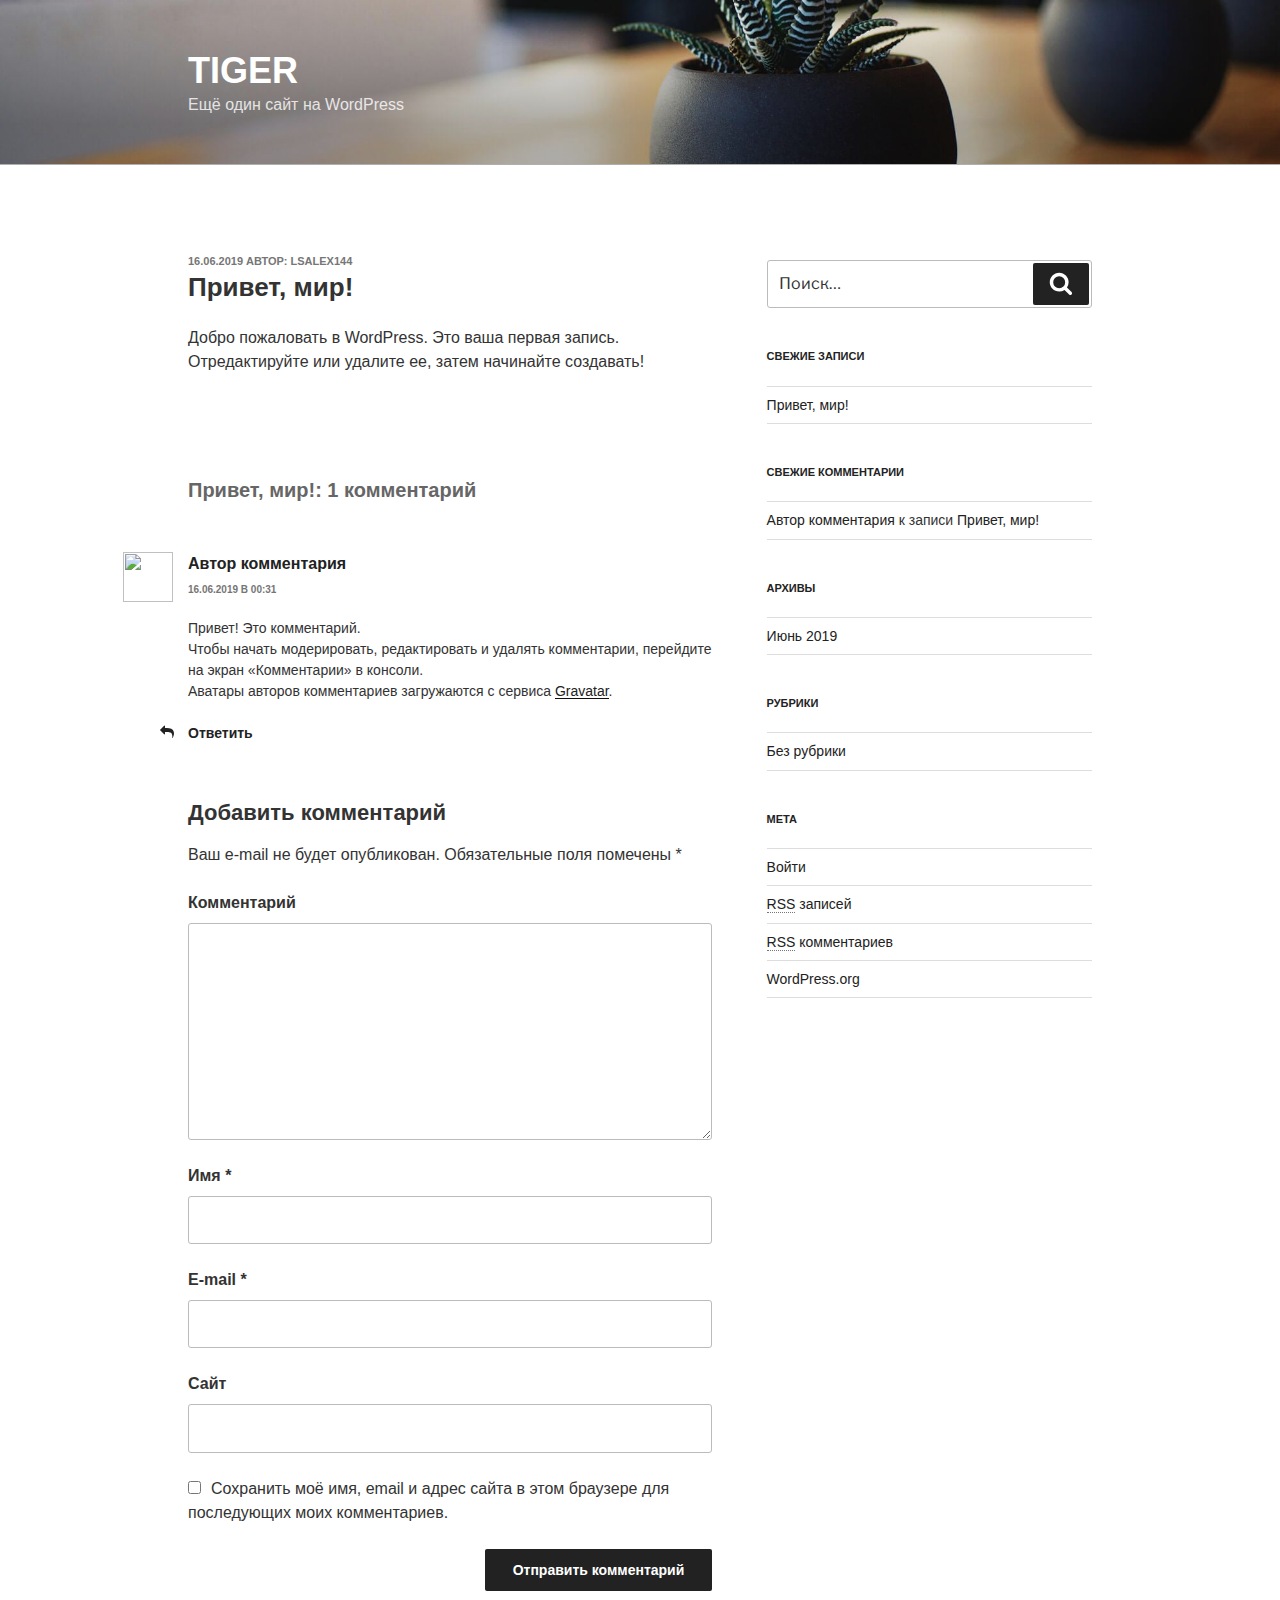
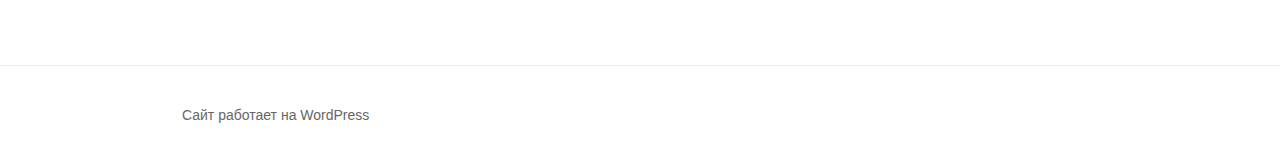
==== 2019/06/16/%d0%bf%d1%80%d0%b8%d0%b2%d0%b5%d1%82-%d0%bc%d0%b8%d1%80/index.html @ 2e447db5 "hello world" ====
<!DOCTYPE html>
<html lang="ru-RU" class="no-js no-svg">
<head>
<meta charset="UTF-8">
<meta name="viewport" content="width=device-width, initial-scale=1">
<link rel="profile" href="http://gmpg.org/xfn/11">

<script>(function(html){html.className = html.className.replace(/\bno-js\b/,'js')})(document.documentElement);</script>
<title>Привет, мир! &#8212; tiger</title>
<link rel='dns-prefetch' href='//fonts.googleapis.com' />
<link rel='dns-prefetch' href='//s.w.org' />
<link href='https://fonts.gstatic.com/' crossorigin rel='preconnect' />
<link rel="alternate" type="application/rss+xml" title="tiger &raquo; Лента" href="https://lsalex133.github.io/tiger/feed/" />
<link rel="alternate" type="application/rss+xml" title="tiger &raquo; Лента комментариев" href="https://lsalex133.github.io/tiger/comments/feed/" />
<link rel="alternate" type="application/rss+xml" title="tiger &raquo; Лента комментариев к &laquo;Привет, мир!&raquo;" href="https://lsalex133.github.io/tiger/2019/06/16/%d0%bf%d1%80%d0%b8%d0%b2%d0%b5%d1%82-%d0%bc%d0%b8%d1%80/feed/" />
		<script type="text/javascript">
			window._wpemojiSettings = {"baseUrl":"https:\/\/s.w.org\/images\/core\/emoji\/12.0.0-1\/72x72\/","ext":".png","svgUrl":"https:\/\/s.w.org\/images\/core\/emoji\/12.0.0-1\/svg\/","svgExt":".svg","source":{"concatemoji":"https:\/\/lsalex133.github.io\/tiger\/wp-includes\/js\/wp-emoji-release.min.js?ver=5.2.1"}};
			!function(a,b,c){function d(a,b){var c=String.fromCharCode;l.clearRect(0,0,k.width,k.height),l.fillText(c.apply(this,a),0,0);var d=k.toDataURL();l.clearRect(0,0,k.width,k.height),l.fillText(c.apply(this,b),0,0);var e=k.toDataURL();return d===e}function e(a){var b;if(!l||!l.fillText)return!1;switch(l.textBaseline="top",l.font="600 32px Arial",a){case"flag":return!(b=d([55356,56826,55356,56819],[55356,56826,8203,55356,56819]))&&(b=d([55356,57332,56128,56423,56128,56418,56128,56421,56128,56430,56128,56423,56128,56447],[55356,57332,8203,56128,56423,8203,56128,56418,8203,56128,56421,8203,56128,56430,8203,56128,56423,8203,56128,56447]),!b);case"emoji":return b=d([55357,56424,55356,57342,8205,55358,56605,8205,55357,56424,55356,57340],[55357,56424,55356,57342,8203,55358,56605,8203,55357,56424,55356,57340]),!b}return!1}function f(a){var c=b.createElement("script");c.src=a,c.defer=c.type="text/javascript",b.getElementsByTagName("head")[0].appendChild(c)}var g,h,i,j,k=b.createElement("canvas"),l=k.getContext&&k.getContext("2d");for(j=Array("flag","emoji"),c.supports={everything:!0,everythingExceptFlag:!0},i=0;i<j.length;i++)c.supports[j[i]]=e(j[i]),c.supports.everything=c.supports.everything&&c.supports[j[i]],"flag"!==j[i]&&(c.supports.everythingExceptFlag=c.supports.everythingExceptFlag&&c.supports[j[i]]);c.supports.everythingExceptFlag=c.supports.everythingExceptFlag&&!c.supports.flag,c.DOMReady=!1,c.readyCallback=function(){c.DOMReady=!0},c.supports.everything||(h=function(){c.readyCallback()},b.addEventListener?(b.addEventListener("DOMContentLoaded",h,!1),a.addEventListener("load",h,!1)):(a.attachEvent("onload",h),b.attachEvent("onreadystatechange",function(){"complete"===b.readyState&&c.readyCallback()})),g=c.source||{},g.concatemoji?f(g.concatemoji):g.wpemoji&&g.twemoji&&(f(g.twemoji),f(g.wpemoji)))}(window,document,window._wpemojiSettings);
		</script>
		<style type="text/css">
img.wp-smiley,
img.emoji {
	display: inline !important;
	border: none !important;
	box-shadow: none !important;
	height: 1em !important;
	width: 1em !important;
	margin: 0 .07em !important;
	vertical-align: -0.1em !important;
	background: none !important;
	padding: 0 !important;
}
</style>
	<link rel='stylesheet' id='wp-block-library-css'  href='https://lsalex133.github.io/tiger/wp-includes/css/dist/block-library/style.min.css?ver=5.2.1' type='text/css' media='all' />
<link rel='stylesheet' id='wp-block-library-theme-css'  href='https://lsalex133.github.io/tiger/wp-includes/css/dist/block-library/theme.min.css?ver=5.2.1' type='text/css' media='all' />
<link rel='stylesheet' id='twentyseventeen-fonts-css'  href='https://fonts.googleapis.com/css?family=Libre+Franklin%3A300%2C300i%2C400%2C400i%2C600%2C600i%2C800%2C800i&#038;subset=latin%2Clatin-ext' type='text/css' media='all' />
<link rel='stylesheet' id='twentyseventeen-style-css'  href='https://lsalex133.github.io/tiger/wp-content/themes/twentyseventeen/style.css?ver=5.2.1' type='text/css' media='all' />
<link rel='stylesheet' id='twentyseventeen-block-style-css'  href='https://lsalex133.github.io/tiger/wp-content/themes/twentyseventeen/assets/css/blocks.css?ver=1.1' type='text/css' media='all' />
<!--[if lt IE 9]>
<link rel='stylesheet' id='twentyseventeen-ie8-css'  href='https://lsalex133.github.io/tiger/wp-content/themes/twentyseventeen/assets/css/ie8.css?ver=1.0' type='text/css' media='all' />
<![endif]-->
<!--[if lt IE 9]>
<script type='text/javascript' src='https://lsalex133.github.io/tiger/wp-content/themes/twentyseventeen/assets/js/html5.js?ver=3.7.3'></script>
<![endif]-->
<script type='text/javascript' src='https://lsalex133.github.io/tiger/wp-includes/js/jquery/jquery.js?ver=1.12.4-wp'></script>
<script type='text/javascript' src='https://lsalex133.github.io/tiger/wp-includes/js/jquery/jquery-migrate.min.js?ver=1.4.1'></script>
<link rel='https://api.w.org/' href='https://lsalex133.github.io/tiger/wp-json/' />
<link rel="EditURI" type="application/rsd+xml" title="RSD" href="https://lsalex133.github.io/tiger/xmlrpc.php?rsd" />
<link rel="wlwmanifest" type="application/wlwmanifest+xml" href="https://lsalex133.github.io/tiger/wp-includes/wlwmanifest.xml" /> 
<meta name="generator" content="WordPress 5.2.1" />
<link rel="canonical" href="https://lsalex133.github.io/tiger/2019/06/16/%d0%bf%d1%80%d0%b8%d0%b2%d0%b5%d1%82-%d0%bc%d0%b8%d1%80/" />
<link rel='shortlink' href='https://lsalex133.github.io/tiger/?p=1' />
<link rel="alternate" type="application/json+oembed" href="https://lsalex133.github.io/tiger/wp-json/oembed/1.0/embed?url=https%3A%2F%2Flsalex133.github.io%2Ftiger%2F2019%2F06%2F16%2F%25d0%25bf%25d1%2580%25d0%25b8%25d0%25b2%25d0%25b5%25d1%2582-%25d0%25bc%25d0%25b8%25d1%2580%2F" />
<link rel="alternate" type="text/xml+oembed" href="https://lsalex133.github.io/tiger/wp-json/oembed/1.0/embed?url=https%3A%2F%2Flsalex133.github.io%2Ftiger%2F2019%2F06%2F16%2F%25d0%25bf%25d1%2580%25d0%25b8%25d0%25b2%25d0%25b5%25d1%2582-%25d0%25bc%25d0%25b8%25d1%2580%2F&#038;format=xml" />
<link rel="pingback" href="https://lsalex133.github.io/tiger/xmlrpc.php">
		<style type="text/css">.recentcomments a{display:inline !important;padding:0 !important;margin:0 !important;}</style>
		</head>

<body class="post-template-default single single-post postid-1 single-format-standard wp-embed-responsive has-header-image has-sidebar colors-light">
<div id="page" class="site">
	<a class="skip-link screen-reader-text" href="#content">Перейти к содержимому</a>

	<header id="masthead" class="site-header" role="banner">

		<div class="custom-header">

		<div class="custom-header-media">
			<div id="wp-custom-header" class="wp-custom-header"><img src="https://lsalex133.github.io/tiger/wp-content/themes/twentyseventeen/assets/images/header.jpg" width="2000" height="1200" alt="tiger" /></div>		</div>

	<div class="site-branding">
	<div class="wrap">

		
		<div class="site-branding-text">
							<p class="site-title"><a href="https://lsalex133.github.io/tiger/" rel="home">tiger</a></p>
			
							<p class="site-description">Ещё один сайт на WordPress</p>
					</div><!-- .site-branding-text -->

		
	</div><!-- .wrap -->
</div><!-- .site-branding -->

</div><!-- .custom-header -->

		
	</header><!-- #masthead -->

	
	<div class="site-content-contain">
		<div id="content" class="site-content">

<div class="wrap">
	<div id="primary" class="content-area">
		<main id="main" class="site-main" role="main">

			
<article id="post-1" class="post-1 post type-post status-publish format-standard hentry category-1">
		<header class="entry-header">
		<div class="entry-meta"><span class="posted-on"><span class="screen-reader-text">Опубликовано</span> <a href="https://lsalex133.github.io/tiger/2019/06/16/%d0%bf%d1%80%d0%b8%d0%b2%d0%b5%d1%82-%d0%bc%d0%b8%d1%80/" rel="bookmark"><time class="entry-date published updated" datetime="2019-06-16T00:31:39+03:00">16.06.2019</time></a></span><span class="byline"> Автор: <span class="author vcard"><a class="url fn n" href="https://lsalex133.github.io/tiger/author/lsalex144/">lsalex144</a></span></span></div><!-- .entry-meta --><h1 class="entry-title">Привет, мир!</h1>	</header><!-- .entry-header -->

	
	<div class="entry-content">
		
<p>Добро пожаловать в WordPress. Это ваша первая запись. Отредактируйте или удалите ее, затем начинайте создавать!</p>
	</div><!-- .entry-content -->

	
</article><!-- #post-1 -->

<div id="comments" class="comments-area">

			<h2 class="comments-title">
			Привет, мир!: 1 комментарий		</h2>

		<ol class="comment-list">
					<li id="comment-1" class="comment even thread-even depth-1">
			<article id="div-comment-1" class="comment-body">
				<footer class="comment-meta">
					<div class="comment-author vcard">
						<img alt='' src='http://1.gravatar.com/avatar/d7a973c7dab26985da5f961be7b74480?s=100&#038;d=mm&#038;r=g' srcset='http://1.gravatar.com/avatar/d7a973c7dab26985da5f961be7b74480?s=200&#038;d=mm&#038;r=g 2x' class='avatar avatar-100 photo' height='100' width='100' />						<b class="fn"><a href='https://wordpress.org/' rel='external nofollow' class='url'>Автор комментария</a></b><span class="says">:</span>					</div><!-- .comment-author -->

					<div class="comment-metadata">
						<a href="https://lsalex133.github.io/tiger/2019/06/16/%d0%bf%d1%80%d0%b8%d0%b2%d0%b5%d1%82-%d0%bc%d0%b8%d1%80/#comment-1">
							<time datetime="2019-06-16T00:31:39+03:00">
								16.06.2019 в 00:31							</time>
						</a>
											</div><!-- .comment-metadata -->

									</footer><!-- .comment-meta -->

				<div class="comment-content">
					<p>Привет! Это комментарий.<br />
Чтобы начать модерировать, редактировать и удалять комментарии, перейдите на экран «Комментарии» в консоли.<br />
Аватары авторов комментариев загружаются с сервиса <a href="https://ru.gravatar.com/">Gravatar</a>.</p>
				</div><!-- .comment-content -->

				<div class="reply"><a rel='nofollow' class='comment-reply-link' href='https://lsalex133.github.io/tiger/2019/06/16/%D0%BF%D1%80%D0%B8%D0%B2%D0%B5%D1%82-%D0%BC%D0%B8%D1%80/?replytocom=1#respond' data-commentid="1" data-postid="1" data-belowelement="div-comment-1" data-respondelement="respond" aria-label='Комментарий к записи Автор комментария'><svg class="icon icon-mail-reply" aria-hidden="true" role="img"> <use href="#icon-mail-reply" xlink:href="#icon-mail-reply"></use> </svg>Ответить</a></div>			</article><!-- .comment-body -->
		</li><!-- #comment-## -->
		</ol>

			<div id="respond" class="comment-respond">
		<h3 id="reply-title" class="comment-reply-title">Добавить комментарий <small><a rel="nofollow" id="cancel-comment-reply-link" href="https://lsalex133.github.io/tiger/2019/06/16/%D0%BF%D1%80%D0%B8%D0%B2%D0%B5%D1%82-%D0%BC%D0%B8%D1%80/#respond" style="display:none;">Отменить ответ</a></small></h3>			<form action="https://lsalex133.github.io/tiger/wp-comments-post.php" method="post" id="commentform" class="comment-form" novalidate>
				<p class="comment-notes"><span id="email-notes">Ваш e-mail не будет опубликован.</span> Обязательные поля помечены <span class="required">*</span></p><p class="comment-form-comment"><label for="comment">Комментарий</label> <textarea id="comment" name="comment" cols="45" rows="8" maxlength="65525" required="required"></textarea></p><p class="comment-form-author"><label for="author">Имя <span class="required">*</span></label> <input id="author" name="author" type="text" value="" size="30" maxlength="245" required='required' /></p>
<p class="comment-form-email"><label for="email">E-mail <span class="required">*</span></label> <input id="email" name="email" type="email" value="" size="30" maxlength="100" aria-describedby="email-notes" required='required' /></p>
<p class="comment-form-url"><label for="url">Сайт</label> <input id="url" name="url" type="url" value="" size="30" maxlength="200" /></p>
<p class="comment-form-cookies-consent"><input id="wp-comment-cookies-consent" name="wp-comment-cookies-consent" type="checkbox" value="yes" /><label for="wp-comment-cookies-consent">Сохранить моё имя, email и адрес сайта в этом браузере для последующих моих комментариев.</label></p>
<p class="form-submit"><input name="submit" type="submit" id="submit" class="submit" value="Отправить комментарий" /> <input type='hidden' name='comment_post_ID' value='1' id='comment_post_ID' />
<input type='hidden' name='comment_parent' id='comment_parent' value='0' />
</p>			</form>
			</div><!-- #respond -->
	
</div><!-- #comments -->

		</main><!-- #main -->
	</div><!-- #primary -->
	
<aside id="secondary" class="widget-area" role="complementary" aria-label="Боковая панель блога">
	<section id="search-2" class="widget widget_search">

<form role="search" method="get" class="search-form" action="https://lsalex133.github.io/tiger/">
	<label for="search-form-1">
		<span class="screen-reader-text">Искать:</span>
	</label>
	<input type="search" id="search-form-1" class="search-field" placeholder="Поиск&hellip;" value="" name="s" />
	<button type="submit" class="search-submit"><svg class="icon icon-search" aria-hidden="true" role="img"> <use href="#icon-search" xlink:href="#icon-search"></use> </svg><span class="screen-reader-text">Поиск</span></button>
</form>
</section>		<section id="recent-posts-2" class="widget widget_recent_entries">		<h2 class="widget-title">Свежие записи</h2>		<ul>
											<li>
					<a href="https://lsalex133.github.io/tiger/2019/06/16/%d0%bf%d1%80%d0%b8%d0%b2%d0%b5%d1%82-%d0%bc%d0%b8%d1%80/">Привет, мир!</a>
									</li>
					</ul>
		</section><section id="recent-comments-2" class="widget widget_recent_comments"><h2 class="widget-title">Свежие комментарии</h2><ul id="recentcomments"><li class="recentcomments"><span class="comment-author-link"><a href='https://wordpress.org/' rel='external nofollow' class='url'>Автор комментария</a></span> к записи <a href="https://lsalex133.github.io/tiger/2019/06/16/%d0%bf%d1%80%d0%b8%d0%b2%d0%b5%d1%82-%d0%bc%d0%b8%d1%80/#comment-1">Привет, мир!</a></li></ul></section><section id="archives-2" class="widget widget_archive"><h2 class="widget-title">Архивы</h2>		<ul>
				<li><a href='https://lsalex133.github.io/tiger/2019/06/'>Июнь 2019</a></li>
		</ul>
			</section><section id="categories-2" class="widget widget_categories"><h2 class="widget-title">Рубрики</h2>		<ul>
				<li class="cat-item cat-item-1"><a href="https://lsalex133.github.io/tiger/category/%d0%b1%d0%b5%d0%b7-%d1%80%d1%83%d0%b1%d1%80%d0%b8%d0%ba%d0%b8/">Без рубрики</a>
</li>
		</ul>
			</section><section id="meta-2" class="widget widget_meta"><h2 class="widget-title">Мета</h2>			<ul>
						<li><a href="https://lsalex133.github.io/tiger/wp-login.php">Войти</a></li>
			<li><a href="https://lsalex133.github.io/tiger/feed/"><abbr title="Really Simple Syndication">RSS</abbr> записей</a></li>
			<li><a href="https://lsalex133.github.io/tiger/comments/feed/"><abbr title="Really Simple Syndication">RSS</abbr> комментариев</a></li>
			<li><a href="https://ru.wordpress.org/" title="Сайт работает на WordPress &#8212; современной персональной платформе для публикаций.">WordPress.org</a></li>			</ul>
			</section></aside><!-- #secondary -->
</div><!-- .wrap -->


		</div><!-- #content -->

		<footer id="colophon" class="site-footer" role="contentinfo">
			<div class="wrap">
				
<div class="site-info">
		<a href="https://ru.wordpress.org/" class="imprint">
		Сайт работает на WordPress	</a>
</div><!-- .site-info -->
			</div><!-- .wrap -->
		</footer><!-- #colophon -->
	</div><!-- .site-content-contain -->
</div><!-- #page -->
<script type='text/javascript'>
/* <![CDATA[ */
var twentyseventeenScreenReaderText = {"quote":"<svg class=\"icon icon-quote-right\" aria-hidden=\"true\" role=\"img\"> <use href=\"#icon-quote-right\" xlink:href=\"#icon-quote-right\"><\/use> <\/svg>"};
/* ]]> */
</script>
<script type='text/javascript' src='https://lsalex133.github.io/tiger/wp-content/themes/twentyseventeen/assets/js/skip-link-focus-fix.js?ver=1.0'></script>
<script type='text/javascript' src='https://lsalex133.github.io/tiger/wp-content/themes/twentyseventeen/assets/js/global.js?ver=1.0'></script>
<script type='text/javascript' src='https://lsalex133.github.io/tiger/wp-content/themes/twentyseventeen/assets/js/jquery.scrollTo.js?ver=2.1.2'></script>
<script type='text/javascript' src='https://lsalex133.github.io/tiger/wp-includes/js/comment-reply.min.js?ver=5.2.1'></script>
<script type='text/javascript' src='https://lsalex133.github.io/tiger/wp-includes/js/wp-embed.min.js?ver=5.2.1'></script>
<svg style="position: absolute; width: 0; height: 0; overflow: hidden;" version="1.1" xmlns="http://www.w3.org/2000/svg" xmlns:xlink="http://www.w3.org/1999/xlink">
<defs>
<symbol id="icon-behance" viewbox="0 0 37 32">
<path class="path1" d="M33 6.054h-9.125v2.214h9.125v-2.214zM28.5 13.661q-1.607 0-2.607 0.938t-1.107 2.545h7.286q-0.321-3.482-3.571-3.482zM28.786 24.107q1.125 0 2.179-0.571t1.357-1.554h3.946q-1.786 5.482-7.625 5.482-3.821 0-6.080-2.357t-2.259-6.196q0-3.714 2.33-6.17t6.009-2.455q2.464 0 4.295 1.214t2.732 3.196 0.902 4.429q0 0.304-0.036 0.839h-11.75q0 1.982 1.027 3.063t2.973 1.080zM4.946 23.214h5.286q3.661 0 3.661-2.982 0-3.214-3.554-3.214h-5.393v6.196zM4.946 13.625h5.018q1.393 0 2.205-0.652t0.813-2.027q0-2.571-3.393-2.571h-4.643v5.25zM0 4.536h10.607q1.554 0 2.768 0.25t2.259 0.848 1.607 1.723 0.563 2.75q0 3.232-3.071 4.696 2.036 0.571 3.071 2.054t1.036 3.643q0 1.339-0.438 2.438t-1.179 1.848-1.759 1.268-2.161 0.75-2.393 0.232h-10.911v-22.5z"></path>
</symbol>
<symbol id="icon-deviantart" viewbox="0 0 18 32">
<path class="path1" d="M18.286 5.411l-5.411 10.393 0.429 0.554h4.982v7.411h-9.054l-0.786 0.536-2.536 4.875-0.536 0.536h-5.375v-5.411l5.411-10.411-0.429-0.536h-4.982v-7.411h9.054l0.786-0.536 2.536-4.875 0.536-0.536h5.375v5.411z"></path>
</symbol>
<symbol id="icon-medium" viewbox="0 0 32 32">
<path class="path1" d="M10.661 7.518v20.946q0 0.446-0.223 0.759t-0.652 0.313q-0.304 0-0.589-0.143l-8.304-4.161q-0.375-0.179-0.634-0.598t-0.259-0.83v-20.357q0-0.357 0.179-0.607t0.518-0.25q0.25 0 0.786 0.268l9.125 4.571q0.054 0.054 0.054 0.089zM11.804 9.321l9.536 15.464-9.536-4.75v-10.714zM32 9.643v18.821q0 0.446-0.25 0.723t-0.679 0.277-0.839-0.232l-7.875-3.929zM31.946 7.5q0 0.054-4.58 7.491t-5.366 8.705l-6.964-11.321 5.786-9.411q0.304-0.5 0.929-0.5 0.25 0 0.464 0.107l9.661 4.821q0.071 0.036 0.071 0.107z"></path>
</symbol>
<symbol id="icon-slideshare" viewbox="0 0 32 32">
<path class="path1" d="M15.589 13.214q0 1.482-1.134 2.545t-2.723 1.063-2.723-1.063-1.134-2.545q0-1.5 1.134-2.554t2.723-1.054 2.723 1.054 1.134 2.554zM24.554 13.214q0 1.482-1.125 2.545t-2.732 1.063q-1.589 0-2.723-1.063t-1.134-2.545q0-1.5 1.134-2.554t2.723-1.054q1.607 0 2.732 1.054t1.125 2.554zM28.571 16.429v-11.911q0-1.554-0.571-2.205t-1.982-0.652h-19.857q-1.482 0-2.009 0.607t-0.527 2.25v12.018q0.768 0.411 1.58 0.714t1.446 0.5 1.446 0.33 1.268 0.196 1.25 0.071 1.045 0.009 1.009-0.036 0.795-0.036q1.214-0.018 1.696 0.482 0.107 0.107 0.179 0.161 0.464 0.446 1.089 0.911 0.125-1.625 2.107-1.554 0.089 0 0.652 0.027t0.768 0.036 0.813 0.018 0.946-0.018 0.973-0.080 1.089-0.152 1.107-0.241 1.196-0.348 1.205-0.482 1.286-0.616zM31.482 16.339q-2.161 2.661-6.643 4.5 1.5 5.089-0.411 8.304-1.179 2.018-3.268 2.643-1.857 0.571-3.25-0.268-1.536-0.911-1.464-2.929l-0.018-5.821v-0.018q-0.143-0.036-0.438-0.107t-0.42-0.089l-0.018 6.036q0.071 2.036-1.482 2.929-1.411 0.839-3.268 0.268-2.089-0.643-3.25-2.679-1.875-3.214-0.393-8.268-4.482-1.839-6.643-4.5-0.446-0.661-0.071-1.125t1.071 0.018q0.054 0.036 0.196 0.125t0.196 0.143v-12.393q0-1.286 0.839-2.196t2.036-0.911h22.446q1.196 0 2.036 0.911t0.839 2.196v12.393l0.375-0.268q0.696-0.482 1.071-0.018t-0.071 1.125z"></path>
</symbol>
<symbol id="icon-snapchat-ghost" viewbox="0 0 30 32">
<path class="path1" d="M15.143 2.286q2.393-0.018 4.295 1.223t2.92 3.438q0.482 1.036 0.482 3.196 0 0.839-0.161 3.411 0.25 0.125 0.5 0.125 0.321 0 0.911-0.241t0.911-0.241q0.518 0 1 0.321t0.482 0.821q0 0.571-0.563 0.964t-1.232 0.563-1.232 0.518-0.563 0.848q0 0.268 0.214 0.768 0.661 1.464 1.83 2.679t2.58 1.804q0.5 0.214 1.429 0.411 0.5 0.107 0.5 0.625 0 1.25-3.911 1.839-0.125 0.196-0.196 0.696t-0.25 0.83-0.589 0.33q-0.357 0-1.107-0.116t-1.143-0.116q-0.661 0-1.107 0.089-0.571 0.089-1.125 0.402t-1.036 0.679-1.036 0.723-1.357 0.598-1.768 0.241q-0.929 0-1.723-0.241t-1.339-0.598-1.027-0.723-1.036-0.679-1.107-0.402q-0.464-0.089-1.125-0.089-0.429 0-1.17 0.134t-1.045 0.134q-0.446 0-0.625-0.33t-0.25-0.848-0.196-0.714q-3.911-0.589-3.911-1.839 0-0.518 0.5-0.625 0.929-0.196 1.429-0.411 1.393-0.571 2.58-1.804t1.83-2.679q0.214-0.5 0.214-0.768 0-0.5-0.563-0.848t-1.241-0.527-1.241-0.563-0.563-0.938q0-0.482 0.464-0.813t0.982-0.33q0.268 0 0.857 0.232t0.946 0.232q0.321 0 0.571-0.125-0.161-2.536-0.161-3.393 0-2.179 0.482-3.214 1.143-2.446 3.071-3.536t4.714-1.125z"></path>
</symbol>
<symbol id="icon-yelp" viewbox="0 0 27 32">
<path class="path1" d="M13.804 23.554v2.268q-0.018 5.214-0.107 5.446-0.214 0.571-0.911 0.714-0.964 0.161-3.241-0.679t-2.902-1.589q-0.232-0.268-0.304-0.643-0.018-0.214 0.071-0.464 0.071-0.179 0.607-0.839t3.232-3.857q0.018 0 1.071-1.25 0.268-0.339 0.705-0.438t0.884 0.063q0.429 0.179 0.67 0.518t0.223 0.75zM11.143 19.071q-0.054 0.982-0.929 1.25l-2.143 0.696q-4.911 1.571-5.214 1.571-0.625-0.036-0.964-0.643-0.214-0.446-0.304-1.339-0.143-1.357 0.018-2.973t0.536-2.223 1-0.571q0.232 0 3.607 1.375 1.25 0.518 2.054 0.839l1.5 0.607q0.411 0.161 0.634 0.545t0.205 0.866zM25.893 24.375q-0.125 0.964-1.634 2.875t-2.42 2.268q-0.661 0.25-1.125-0.125-0.25-0.179-3.286-5.125l-0.839-1.375q-0.25-0.375-0.205-0.821t0.348-0.821q0.625-0.768 1.482-0.464 0.018 0.018 2.125 0.714 3.625 1.179 4.321 1.42t0.839 0.366q0.5 0.393 0.393 1.089zM13.893 13.089q0.089 1.821-0.964 2.179-1.036 0.304-2.036-1.268l-6.75-10.679q-0.143-0.625 0.339-1.107 0.732-0.768 3.705-1.598t4.009-0.563q0.714 0.179 0.875 0.804 0.054 0.321 0.393 5.455t0.429 6.777zM25.714 15.018q0.054 0.696-0.464 1.054-0.268 0.179-5.875 1.536-1.196 0.268-1.625 0.411l0.018-0.036q-0.411 0.107-0.821-0.071t-0.661-0.571q-0.536-0.839 0-1.554 0.018-0.018 1.339-1.821 2.232-3.054 2.679-3.643t0.607-0.696q0.5-0.339 1.161-0.036 0.857 0.411 2.196 2.384t1.446 2.991v0.054z"></path>
</symbol>
<symbol id="icon-vine" viewbox="0 0 27 32">
<path class="path1" d="M26.732 14.768v3.536q-1.804 0.411-3.536 0.411-1.161 2.429-2.955 4.839t-3.241 3.848-2.286 1.902q-1.429 0.804-2.893-0.054-0.5-0.304-1.080-0.777t-1.518-1.491-1.83-2.295-1.92-3.286-1.884-4.357-1.634-5.616-1.259-6.964h5.054q0.464 3.893 1.25 7.116t1.866 5.661 2.17 4.205 2.5 3.482q3.018-3.018 5.125-7.25-2.536-1.286-3.982-3.929t-1.446-5.946q0-3.429 1.857-5.616t5.071-2.188q3.179 0 4.875 1.884t1.696 5.313q0 2.839-1.036 5.107-0.125 0.018-0.348 0.054t-0.821 0.036-1.125-0.107-1.107-0.455-0.902-0.92q0.554-1.839 0.554-3.286 0-1.554-0.518-2.357t-1.411-0.804q-0.946 0-1.518 0.884t-0.571 2.509q0 3.321 1.875 5.241t4.768 1.92q1.107 0 2.161-0.25z"></path>
</symbol>
<symbol id="icon-vk" viewbox="0 0 35 32">
<path class="path1" d="M34.232 9.286q0.411 1.143-2.679 5.25-0.429 0.571-1.161 1.518-1.393 1.786-1.607 2.339-0.304 0.732 0.25 1.446 0.304 0.375 1.446 1.464h0.018l0.071 0.071q2.518 2.339 3.411 3.946 0.054 0.089 0.116 0.223t0.125 0.473-0.009 0.607-0.446 0.491-1.054 0.223l-4.571 0.071q-0.429 0.089-1-0.089t-0.929-0.393l-0.357-0.214q-0.536-0.375-1.25-1.143t-1.223-1.384-1.089-1.036-1.009-0.277q-0.054 0.018-0.143 0.063t-0.304 0.259-0.384 0.527-0.304 0.929-0.116 1.384q0 0.268-0.063 0.491t-0.134 0.33l-0.071 0.089q-0.321 0.339-0.946 0.393h-2.054q-1.268 0.071-2.607-0.295t-2.348-0.946-1.839-1.179-1.259-1.027l-0.446-0.429q-0.179-0.179-0.491-0.536t-1.277-1.625-1.893-2.696-2.188-3.768-2.33-4.857q-0.107-0.286-0.107-0.482t0.054-0.286l0.071-0.107q0.268-0.339 1.018-0.339l4.893-0.036q0.214 0.036 0.411 0.116t0.286 0.152l0.089 0.054q0.286 0.196 0.429 0.571 0.357 0.893 0.821 1.848t0.732 1.455l0.286 0.518q0.518 1.071 1 1.857t0.866 1.223 0.741 0.688 0.607 0.25 0.482-0.089q0.036-0.018 0.089-0.089t0.214-0.393 0.241-0.839 0.17-1.446 0-2.232q-0.036-0.714-0.161-1.304t-0.25-0.821l-0.107-0.214q-0.446-0.607-1.518-0.768-0.232-0.036 0.089-0.429 0.304-0.339 0.679-0.536 0.946-0.464 4.268-0.429 1.464 0.018 2.411 0.232 0.357 0.089 0.598 0.241t0.366 0.429 0.188 0.571 0.063 0.813-0.018 0.982-0.045 1.259-0.027 1.473q0 0.196-0.018 0.75t-0.009 0.857 0.063 0.723 0.205 0.696 0.402 0.438q0.143 0.036 0.304 0.071t0.464-0.196 0.679-0.616 0.929-1.196 1.214-1.92q1.071-1.857 1.911-4.018 0.071-0.179 0.179-0.313t0.196-0.188l0.071-0.054 0.089-0.045t0.232-0.054 0.357-0.009l5.143-0.036q0.696-0.089 1.143 0.045t0.554 0.295z"></path>
</symbol>
<symbol id="icon-search" viewbox="0 0 30 32">
<path class="path1" d="M20.571 14.857q0-3.304-2.348-5.652t-5.652-2.348-5.652 2.348-2.348 5.652 2.348 5.652 5.652 2.348 5.652-2.348 2.348-5.652zM29.714 29.714q0 0.929-0.679 1.607t-1.607 0.679q-0.964 0-1.607-0.679l-6.125-6.107q-3.196 2.214-7.125 2.214-2.554 0-4.884-0.991t-4.018-2.679-2.679-4.018-0.991-4.884 0.991-4.884 2.679-4.018 4.018-2.679 4.884-0.991 4.884 0.991 4.018 2.679 2.679 4.018 0.991 4.884q0 3.929-2.214 7.125l6.125 6.125q0.661 0.661 0.661 1.607z"></path>
</symbol>
<symbol id="icon-envelope-o" viewbox="0 0 32 32">
<path class="path1" d="M29.714 26.857v-13.714q-0.571 0.643-1.232 1.179-4.786 3.679-7.607 6.036-0.911 0.768-1.482 1.196t-1.545 0.866-1.83 0.438h-0.036q-0.857 0-1.83-0.438t-1.545-0.866-1.482-1.196q-2.821-2.357-7.607-6.036-0.661-0.536-1.232-1.179v13.714q0 0.232 0.17 0.402t0.402 0.17h26.286q0.232 0 0.402-0.17t0.17-0.402zM29.714 8.089v-0.438t-0.009-0.232-0.054-0.223-0.098-0.161-0.161-0.134-0.25-0.045h-26.286q-0.232 0-0.402 0.17t-0.17 0.402q0 3 2.625 5.071 3.446 2.714 7.161 5.661 0.107 0.089 0.625 0.527t0.821 0.67 0.795 0.563 0.902 0.491 0.768 0.161h0.036q0.357 0 0.768-0.161t0.902-0.491 0.795-0.563 0.821-0.67 0.625-0.527q3.714-2.946 7.161-5.661 0.964-0.768 1.795-2.063t0.83-2.348zM32 7.429v19.429q0 1.179-0.839 2.018t-2.018 0.839h-26.286q-1.179 0-2.018-0.839t-0.839-2.018v-19.429q0-1.179 0.839-2.018t2.018-0.839h26.286q1.179 0 2.018 0.839t0.839 2.018z"></path>
</symbol>
<symbol id="icon-close" viewbox="0 0 25 32">
<path class="path1" d="M23.179 23.607q0 0.714-0.5 1.214l-2.429 2.429q-0.5 0.5-1.214 0.5t-1.214-0.5l-5.25-5.25-5.25 5.25q-0.5 0.5-1.214 0.5t-1.214-0.5l-2.429-2.429q-0.5-0.5-0.5-1.214t0.5-1.214l5.25-5.25-5.25-5.25q-0.5-0.5-0.5-1.214t0.5-1.214l2.429-2.429q0.5-0.5 1.214-0.5t1.214 0.5l5.25 5.25 5.25-5.25q0.5-0.5 1.214-0.5t1.214 0.5l2.429 2.429q0.5 0.5 0.5 1.214t-0.5 1.214l-5.25 5.25 5.25 5.25q0.5 0.5 0.5 1.214z"></path>
</symbol>
<symbol id="icon-angle-down" viewbox="0 0 21 32">
<path class="path1" d="M19.196 13.143q0 0.232-0.179 0.411l-8.321 8.321q-0.179 0.179-0.411 0.179t-0.411-0.179l-8.321-8.321q-0.179-0.179-0.179-0.411t0.179-0.411l0.893-0.893q0.179-0.179 0.411-0.179t0.411 0.179l7.018 7.018 7.018-7.018q0.179-0.179 0.411-0.179t0.411 0.179l0.893 0.893q0.179 0.179 0.179 0.411z"></path>
</symbol>
<symbol id="icon-folder-open" viewbox="0 0 34 32">
<path class="path1" d="M33.554 17q0 0.554-0.554 1.179l-6 7.071q-0.768 0.911-2.152 1.545t-2.563 0.634h-19.429q-0.607 0-1.080-0.232t-0.473-0.768q0-0.554 0.554-1.179l6-7.071q0.768-0.911 2.152-1.545t2.563-0.634h19.429q0.607 0 1.080 0.232t0.473 0.768zM27.429 10.857v2.857h-14.857q-1.679 0-3.518 0.848t-2.929 2.134l-6.107 7.179q0-0.071-0.009-0.223t-0.009-0.223v-17.143q0-1.643 1.179-2.821t2.821-1.179h5.714q1.643 0 2.821 1.179t1.179 2.821v0.571h9.714q1.643 0 2.821 1.179t1.179 2.821z"></path>
</symbol>
<symbol id="icon-twitter" viewbox="0 0 30 32">
<path class="path1" d="M28.929 7.286q-1.196 1.75-2.893 2.982 0.018 0.25 0.018 0.75 0 2.321-0.679 4.634t-2.063 4.437-3.295 3.759-4.607 2.607-5.768 0.973q-4.839 0-8.857-2.589 0.625 0.071 1.393 0.071 4.018 0 7.161-2.464-1.875-0.036-3.357-1.152t-2.036-2.848q0.589 0.089 1.089 0.089 0.768 0 1.518-0.196-2-0.411-3.313-1.991t-1.313-3.67v-0.071q1.214 0.679 2.607 0.732-1.179-0.786-1.875-2.054t-0.696-2.75q0-1.571 0.786-2.911 2.161 2.661 5.259 4.259t6.634 1.777q-0.143-0.679-0.143-1.321 0-2.393 1.688-4.080t4.080-1.688q2.5 0 4.214 1.821 1.946-0.375 3.661-1.393-0.661 2.054-2.536 3.179 1.661-0.179 3.321-0.893z"></path>
</symbol>
<symbol id="icon-facebook" viewbox="0 0 19 32">
<path class="path1" d="M17.125 0.214v4.714h-2.804q-1.536 0-2.071 0.643t-0.536 1.929v3.375h5.232l-0.696 5.286h-4.536v13.554h-5.464v-13.554h-4.554v-5.286h4.554v-3.893q0-3.321 1.857-5.152t4.946-1.83q2.625 0 4.071 0.214z"></path>
</symbol>
<symbol id="icon-github" viewbox="0 0 27 32">
<path class="path1" d="M13.714 2.286q3.732 0 6.884 1.839t4.991 4.991 1.839 6.884q0 4.482-2.616 8.063t-6.759 4.955q-0.482 0.089-0.714-0.125t-0.232-0.536q0-0.054 0.009-1.366t0.009-2.402q0-1.732-0.929-2.536 1.018-0.107 1.83-0.321t1.679-0.696 1.446-1.188 0.946-1.875 0.366-2.688q0-2.125-1.411-3.679 0.661-1.625-0.143-3.643-0.5-0.161-1.446 0.196t-1.643 0.786l-0.679 0.429q-1.661-0.464-3.429-0.464t-3.429 0.464q-0.286-0.196-0.759-0.482t-1.491-0.688-1.518-0.241q-0.804 2.018-0.143 3.643-1.411 1.554-1.411 3.679 0 1.518 0.366 2.679t0.938 1.875 1.438 1.196 1.679 0.696 1.83 0.321q-0.696 0.643-0.875 1.839-0.375 0.179-0.804 0.268t-1.018 0.089-1.17-0.384-0.991-1.116q-0.339-0.571-0.866-0.929t-0.884-0.429l-0.357-0.054q-0.375 0-0.518 0.080t-0.089 0.205 0.161 0.25 0.232 0.214l0.125 0.089q0.393 0.179 0.777 0.679t0.563 0.911l0.179 0.411q0.232 0.679 0.786 1.098t1.196 0.536 1.241 0.125 0.991-0.063l0.411-0.071q0 0.679 0.009 1.58t0.009 0.973q0 0.321-0.232 0.536t-0.714 0.125q-4.143-1.375-6.759-4.955t-2.616-8.063q0-3.732 1.839-6.884t4.991-4.991 6.884-1.839zM5.196 21.982q0.054-0.125-0.125-0.214-0.179-0.054-0.232 0.036-0.054 0.125 0.125 0.214 0.161 0.107 0.232-0.036zM5.75 22.589q0.125-0.089-0.036-0.286-0.179-0.161-0.286-0.054-0.125 0.089 0.036 0.286 0.179 0.179 0.286 0.054zM6.286 23.393q0.161-0.125 0-0.339-0.143-0.232-0.304-0.107-0.161 0.089 0 0.321t0.304 0.125zM7.036 24.143q0.143-0.143-0.071-0.339-0.214-0.214-0.357-0.054-0.161 0.143 0.071 0.339 0.214 0.214 0.357 0.054zM8.054 24.589q0.054-0.196-0.232-0.286-0.268-0.071-0.339 0.125t0.232 0.268q0.268 0.107 0.339-0.107zM9.179 24.679q0-0.232-0.304-0.196-0.286 0-0.286 0.196 0 0.232 0.304 0.196 0.286 0 0.286-0.196zM10.214 24.5q-0.036-0.196-0.321-0.161-0.286 0.054-0.25 0.268t0.321 0.143 0.25-0.25z"></path>
</symbol>
<symbol id="icon-bars" viewbox="0 0 27 32">
<path class="path1" d="M27.429 24v2.286q0 0.464-0.339 0.804t-0.804 0.339h-25.143q-0.464 0-0.804-0.339t-0.339-0.804v-2.286q0-0.464 0.339-0.804t0.804-0.339h25.143q0.464 0 0.804 0.339t0.339 0.804zM27.429 14.857v2.286q0 0.464-0.339 0.804t-0.804 0.339h-25.143q-0.464 0-0.804-0.339t-0.339-0.804v-2.286q0-0.464 0.339-0.804t0.804-0.339h25.143q0.464 0 0.804 0.339t0.339 0.804zM27.429 5.714v2.286q0 0.464-0.339 0.804t-0.804 0.339h-25.143q-0.464 0-0.804-0.339t-0.339-0.804v-2.286q0-0.464 0.339-0.804t0.804-0.339h25.143q0.464 0 0.804 0.339t0.339 0.804z"></path>
</symbol>
<symbol id="icon-google-plus" viewbox="0 0 41 32">
<path class="path1" d="M25.661 16.304q0 3.714-1.554 6.616t-4.429 4.536-6.589 1.634q-2.661 0-5.089-1.036t-4.179-2.786-2.786-4.179-1.036-5.089 1.036-5.089 2.786-4.179 4.179-2.786 5.089-1.036q5.107 0 8.768 3.429l-3.554 3.411q-2.089-2.018-5.214-2.018-2.196 0-4.063 1.107t-2.955 3.009-1.089 4.152 1.089 4.152 2.955 3.009 4.063 1.107q1.482 0 2.723-0.411t2.045-1.027 1.402-1.402 0.875-1.482 0.384-1.321h-7.429v-4.5h12.357q0.214 1.125 0.214 2.179zM41.143 14.125v3.75h-3.732v3.732h-3.75v-3.732h-3.732v-3.75h3.732v-3.732h3.75v3.732h3.732z"></path>
</symbol>
<symbol id="icon-linkedin" viewbox="0 0 27 32">
<path class="path1" d="M6.232 11.161v17.696h-5.893v-17.696h5.893zM6.607 5.696q0.018 1.304-0.902 2.179t-2.42 0.875h-0.036q-1.464 0-2.357-0.875t-0.893-2.179q0-1.321 0.92-2.188t2.402-0.866 2.375 0.866 0.911 2.188zM27.429 18.714v10.143h-5.875v-9.464q0-1.875-0.723-2.938t-2.259-1.063q-1.125 0-1.884 0.616t-1.134 1.527q-0.196 0.536-0.196 1.446v9.875h-5.875q0.036-7.125 0.036-11.554t-0.018-5.286l-0.018-0.857h5.875v2.571h-0.036q0.357-0.571 0.732-1t1.009-0.929 1.554-0.777 2.045-0.277q3.054 0 4.911 2.027t1.857 5.938z"></path>
</symbol>
<symbol id="icon-quote-right" viewbox="0 0 30 32">
<path class="path1" d="M13.714 5.714v12.571q0 1.857-0.723 3.545t-1.955 2.92-2.92 1.955-3.545 0.723h-1.143q-0.464 0-0.804-0.339t-0.339-0.804v-2.286q0-0.464 0.339-0.804t0.804-0.339h1.143q1.893 0 3.232-1.339t1.339-3.232v-0.571q0-0.714-0.5-1.214t-1.214-0.5h-4q-1.429 0-2.429-1t-1-2.429v-6.857q0-1.429 1-2.429t2.429-1h6.857q1.429 0 2.429 1t1 2.429zM29.714 5.714v12.571q0 1.857-0.723 3.545t-1.955 2.92-2.92 1.955-3.545 0.723h-1.143q-0.464 0-0.804-0.339t-0.339-0.804v-2.286q0-0.464 0.339-0.804t0.804-0.339h1.143q1.893 0 3.232-1.339t1.339-3.232v-0.571q0-0.714-0.5-1.214t-1.214-0.5h-4q-1.429 0-2.429-1t-1-2.429v-6.857q0-1.429 1-2.429t2.429-1h6.857q1.429 0 2.429 1t1 2.429z"></path>
</symbol>
<symbol id="icon-mail-reply" viewbox="0 0 32 32">
<path class="path1" d="M32 20q0 2.964-2.268 8.054-0.054 0.125-0.188 0.429t-0.241 0.536-0.232 0.393q-0.214 0.304-0.5 0.304-0.268 0-0.42-0.179t-0.152-0.446q0-0.161 0.045-0.473t0.045-0.42q0.089-1.214 0.089-2.196 0-1.804-0.313-3.232t-0.866-2.473-1.429-1.804-1.884-1.241-2.375-0.759-2.75-0.384-3.134-0.107h-4v4.571q0 0.464-0.339 0.804t-0.804 0.339-0.804-0.339l-9.143-9.143q-0.339-0.339-0.339-0.804t0.339-0.804l9.143-9.143q0.339-0.339 0.804-0.339t0.804 0.339 0.339 0.804v4.571h4q12.732 0 15.625 7.196 0.946 2.393 0.946 5.946z"></path>
</symbol>
<symbol id="icon-youtube" viewbox="0 0 27 32">
<path class="path1" d="M17.339 22.214v3.768q0 1.196-0.696 1.196-0.411 0-0.804-0.393v-5.375q0.393-0.393 0.804-0.393 0.696 0 0.696 1.196zM23.375 22.232v0.821h-1.607v-0.821q0-1.214 0.804-1.214t0.804 1.214zM6.125 18.339h1.911v-1.679h-5.571v1.679h1.875v10.161h1.786v-10.161zM11.268 28.5h1.589v-8.821h-1.589v6.75q-0.536 0.75-1.018 0.75-0.321 0-0.375-0.375-0.018-0.054-0.018-0.625v-6.5h-1.589v6.982q0 0.875 0.143 1.304 0.214 0.661 1.036 0.661 0.857 0 1.821-1.089v0.964zM18.929 25.857v-3.518q0-1.304-0.161-1.768-0.304-1-1.268-1-0.893 0-1.661 0.964v-3.875h-1.589v11.839h1.589v-0.857q0.804 0.982 1.661 0.982 0.964 0 1.268-0.982 0.161-0.482 0.161-1.786zM24.964 25.679v-0.232h-1.625q0 0.911-0.036 1.089-0.125 0.643-0.714 0.643-0.821 0-0.821-1.232v-1.554h3.196v-1.839q0-1.411-0.482-2.071-0.696-0.911-1.893-0.911-1.214 0-1.911 0.911-0.5 0.661-0.5 2.071v3.089q0 1.411 0.518 2.071 0.696 0.911 1.929 0.911 1.286 0 1.929-0.946 0.321-0.482 0.375-0.964 0.036-0.161 0.036-1.036zM14.107 9.375v-3.75q0-1.232-0.768-1.232t-0.768 1.232v3.75q0 1.25 0.768 1.25t0.768-1.25zM26.946 22.786q0 4.179-0.464 6.25-0.25 1.054-1.036 1.768t-1.821 0.821q-3.286 0.375-9.911 0.375t-9.911-0.375q-1.036-0.107-1.83-0.821t-1.027-1.768q-0.464-2-0.464-6.25 0-4.179 0.464-6.25 0.25-1.054 1.036-1.768t1.839-0.839q3.268-0.357 9.893-0.357t9.911 0.357q1.036 0.125 1.83 0.839t1.027 1.768q0.464 2 0.464 6.25zM9.125 0h1.821l-2.161 7.125v4.839h-1.786v-4.839q-0.25-1.321-1.089-3.786-0.661-1.839-1.161-3.339h1.893l1.268 4.696zM15.732 5.946v3.125q0 1.446-0.5 2.107-0.661 0.911-1.893 0.911-1.196 0-1.875-0.911-0.5-0.679-0.5-2.107v-3.125q0-1.429 0.5-2.089 0.679-0.911 1.875-0.911 1.232 0 1.893 0.911 0.5 0.661 0.5 2.089zM21.714 3.054v8.911h-1.625v-0.982q-0.946 1.107-1.839 1.107-0.821 0-1.054-0.661-0.143-0.429-0.143-1.339v-7.036h1.625v6.554q0 0.589 0.018 0.625 0.054 0.393 0.375 0.393 0.482 0 1.018-0.768v-6.804h1.625z"></path>
</symbol>
<symbol id="icon-dropbox" viewbox="0 0 32 32">
<path class="path1" d="M7.179 12.625l8.821 5.446-6.107 5.089-8.75-5.696zM24.786 22.536v1.929l-8.75 5.232v0.018l-0.018-0.018-0.018 0.018v-0.018l-8.732-5.232v-1.929l2.625 1.714 6.107-5.071v-0.036l0.018 0.018 0.018-0.018v0.036l6.125 5.071zM9.893 2.107l6.107 5.089-8.821 5.429-6.036-4.821zM24.821 12.625l6.036 4.839-8.732 5.696-6.125-5.089zM22.125 2.107l8.732 5.696-6.036 4.821-8.821-5.429z"></path>
</symbol>
<symbol id="icon-instagram" viewbox="0 0 27 32">
<path class="path1" d="M18.286 16q0-1.893-1.339-3.232t-3.232-1.339-3.232 1.339-1.339 3.232 1.339 3.232 3.232 1.339 3.232-1.339 1.339-3.232zM20.75 16q0 2.929-2.054 4.982t-4.982 2.054-4.982-2.054-2.054-4.982 2.054-4.982 4.982-2.054 4.982 2.054 2.054 4.982zM22.679 8.679q0 0.679-0.482 1.161t-1.161 0.482-1.161-0.482-0.482-1.161 0.482-1.161 1.161-0.482 1.161 0.482 0.482 1.161zM13.714 4.75q-0.125 0-1.366-0.009t-1.884 0-1.723 0.054-1.839 0.179-1.277 0.33q-0.893 0.357-1.571 1.036t-1.036 1.571q-0.196 0.518-0.33 1.277t-0.179 1.839-0.054 1.723 0 1.884 0.009 1.366-0.009 1.366 0 1.884 0.054 1.723 0.179 1.839 0.33 1.277q0.357 0.893 1.036 1.571t1.571 1.036q0.518 0.196 1.277 0.33t1.839 0.179 1.723 0.054 1.884 0 1.366-0.009 1.366 0.009 1.884 0 1.723-0.054 1.839-0.179 1.277-0.33q0.893-0.357 1.571-1.036t1.036-1.571q0.196-0.518 0.33-1.277t0.179-1.839 0.054-1.723 0-1.884-0.009-1.366 0.009-1.366 0-1.884-0.054-1.723-0.179-1.839-0.33-1.277q-0.357-0.893-1.036-1.571t-1.571-1.036q-0.518-0.196-1.277-0.33t-1.839-0.179-1.723-0.054-1.884 0-1.366 0.009zM27.429 16q0 4.089-0.089 5.661-0.179 3.714-2.214 5.75t-5.75 2.214q-1.571 0.089-5.661 0.089t-5.661-0.089q-3.714-0.179-5.75-2.214t-2.214-5.75q-0.089-1.571-0.089-5.661t0.089-5.661q0.179-3.714 2.214-5.75t5.75-2.214q1.571-0.089 5.661-0.089t5.661 0.089q3.714 0.179 5.75 2.214t2.214 5.75q0.089 1.571 0.089 5.661z"></path>
</symbol>
<symbol id="icon-flickr" viewbox="0 0 27 32">
<path class="path1" d="M22.286 2.286q2.125 0 3.634 1.509t1.509 3.634v17.143q0 2.125-1.509 3.634t-3.634 1.509h-17.143q-2.125 0-3.634-1.509t-1.509-3.634v-17.143q0-2.125 1.509-3.634t3.634-1.509h17.143zM12.464 16q0-1.571-1.107-2.679t-2.679-1.107-2.679 1.107-1.107 2.679 1.107 2.679 2.679 1.107 2.679-1.107 1.107-2.679zM22.536 16q0-1.571-1.107-2.679t-2.679-1.107-2.679 1.107-1.107 2.679 1.107 2.679 2.679 1.107 2.679-1.107 1.107-2.679z"></path>
</symbol>
<symbol id="icon-tumblr" viewbox="0 0 19 32">
<path class="path1" d="M16.857 23.732l1.429 4.232q-0.411 0.625-1.982 1.179t-3.161 0.571q-1.857 0.036-3.402-0.464t-2.545-1.321-1.696-1.893-0.991-2.143-0.295-2.107v-9.714h-3v-3.839q1.286-0.464 2.304-1.241t1.625-1.607 1.036-1.821 0.607-1.768 0.268-1.58q0.018-0.089 0.080-0.152t0.134-0.063h4.357v7.571h5.946v4.5h-5.964v9.25q0 0.536 0.116 1t0.402 0.938 0.884 0.741 1.455 0.25q1.393-0.036 2.393-0.518z"></path>
</symbol>
<symbol id="icon-dockerhub" viewbox="0 0 24 28">
<path class="path1" d="M1.597 10.257h2.911v2.83H1.597v-2.83zm3.573 0h2.91v2.83H5.17v-2.83zm0-3.627h2.91v2.829H5.17V6.63zm3.57 3.627h2.912v2.83H8.74v-2.83zm0-3.627h2.912v2.829H8.74V6.63zm3.573 3.627h2.911v2.83h-2.911v-2.83zm0-3.627h2.911v2.829h-2.911V6.63zm3.572 3.627h2.911v2.83h-2.911v-2.83zM12.313 3h2.911v2.83h-2.911V3zm-6.65 14.173c-.449 0-.812.354-.812.788 0 .435.364.788.812.788.447 0 .811-.353.811-.788 0-.434-.363-.788-.811-.788"></path>
<path class="path2" d="M28.172 11.721c-.978-.549-2.278-.624-3.388-.306-.136-1.146-.91-2.149-1.83-2.869l-.366-.286-.307.345c-.618.692-.8 1.845-.718 2.73.063.651.273 1.312.685 1.834-.313.183-.668.328-.985.434-.646.212-1.347.33-2.028.33H.083l-.042.429c-.137 1.432.065 2.866.674 4.173l.262.519.03.048c1.8 2.973 4.963 4.225 8.41 4.225 6.672 0 12.174-2.896 14.702-9.015 1.689.085 3.417-.4 4.243-1.968l.211-.4-.401-.223zM5.664 19.458c-.85 0-1.542-.671-1.542-1.497 0-.825.691-1.498 1.541-1.498.849 0 1.54.672 1.54 1.497s-.69 1.498-1.539 1.498z"></path>
</symbol>
<symbol id="icon-dribbble" viewbox="0 0 27 32">
<path class="path1" d="M18.286 26.786q-0.75-4.304-2.5-8.893h-0.036l-0.036 0.018q-0.286 0.107-0.768 0.295t-1.804 0.875-2.446 1.464-2.339 2.045-1.839 2.643l-0.268-0.196q3.286 2.679 7.464 2.679 2.357 0 4.571-0.929zM14.982 15.946q-0.375-0.875-0.946-1.982-5.554 1.661-12.018 1.661-0.018 0.125-0.018 0.375 0 2.214 0.786 4.223t2.214 3.598q0.893-1.589 2.205-2.973t2.545-2.223 2.33-1.446 1.777-0.857l0.661-0.232q0.071-0.018 0.232-0.063t0.232-0.080zM13.071 12.161q-2.143-3.804-4.357-6.75-2.464 1.161-4.179 3.321t-2.286 4.857q5.393 0 10.821-1.429zM25.286 17.857q-3.75-1.071-7.304-0.518 1.554 4.268 2.286 8.375 1.982-1.339 3.304-3.384t1.714-4.473zM10.911 4.625q-0.018 0-0.036 0.018 0.018-0.018 0.036-0.018zM21.446 7.214q-3.304-2.929-7.732-2.929-1.357 0-2.768 0.339 2.339 3.036 4.393 6.821 1.232-0.464 2.321-1.080t1.723-1.098 1.17-1.018 0.67-0.723zM25.429 15.875q-0.054-4.143-2.661-7.321l-0.018 0.018q-0.161 0.214-0.339 0.438t-0.777 0.795-1.268 1.080-1.786 1.161-2.348 1.152q0.446 0.946 0.786 1.696 0.036 0.107 0.116 0.313t0.134 0.295q0.643-0.089 1.33-0.125t1.313-0.036 1.232 0.027 1.143 0.071 1.009 0.098 0.857 0.116 0.652 0.107 0.446 0.080zM27.429 16q0 3.732-1.839 6.884t-4.991 4.991-6.884 1.839-6.884-1.839-4.991-4.991-1.839-6.884 1.839-6.884 4.991-4.991 6.884-1.839 6.884 1.839 4.991 4.991 1.839 6.884z"></path>
</symbol>
<symbol id="icon-skype" viewbox="0 0 27 32">
<path class="path1" d="M20.946 18.982q0-0.893-0.348-1.634t-0.866-1.223-1.304-0.875-1.473-0.607-1.563-0.411l-1.857-0.429q-0.536-0.125-0.786-0.188t-0.625-0.205-0.536-0.286-0.295-0.375-0.134-0.536q0-1.375 2.571-1.375 0.768 0 1.375 0.214t0.964 0.509 0.679 0.598 0.714 0.518 0.857 0.214q0.839 0 1.348-0.571t0.509-1.375q0-0.982-1-1.777t-2.536-1.205-3.25-0.411q-1.214 0-2.357 0.277t-2.134 0.839-1.589 1.554-0.598 2.295q0 1.089 0.339 1.902t1 1.348 1.429 0.866 1.839 0.58l2.607 0.643q1.607 0.393 2 0.643 0.571 0.357 0.571 1.071 0 0.696-0.714 1.152t-1.875 0.455q-0.911 0-1.634-0.286t-1.161-0.688-0.813-0.804-0.821-0.688-0.964-0.286q-0.893 0-1.348 0.536t-0.455 1.339q0 1.643 2.179 2.813t5.196 1.17q1.304 0 2.5-0.33t2.188-0.955 1.58-1.67 0.589-2.348zM27.429 22.857q0 2.839-2.009 4.848t-4.848 2.009q-2.321 0-4.179-1.429-1.375 0.286-2.679 0.286-2.554 0-4.884-0.991t-4.018-2.679-2.679-4.018-0.991-4.884q0-1.304 0.286-2.679-1.429-1.857-1.429-4.179 0-2.839 2.009-4.848t4.848-2.009q2.321 0 4.179 1.429 1.375-0.286 2.679-0.286 2.554 0 4.884 0.991t4.018 2.679 2.679 4.018 0.991 4.884q0 1.304-0.286 2.679 1.429 1.857 1.429 4.179z"></path>
</symbol>
<symbol id="icon-foursquare" viewbox="0 0 23 32">
<path class="path1" d="M17.857 7.75l0.661-3.464q0.089-0.411-0.161-0.714t-0.625-0.304h-12.714q-0.411 0-0.688 0.304t-0.277 0.661v19.661q0 0.125 0.107 0.018l5.196-6.286q0.411-0.464 0.679-0.598t0.857-0.134h4.268q0.393 0 0.661-0.259t0.321-0.527q0.429-2.321 0.661-3.411 0.071-0.375-0.205-0.714t-0.652-0.339h-5.25q-0.518 0-0.857-0.339t-0.339-0.857v-0.75q0-0.518 0.339-0.848t0.857-0.33h6.179q0.321 0 0.625-0.241t0.357-0.527zM21.911 3.786q-0.268 1.304-0.955 4.759t-1.241 6.25-0.625 3.098q-0.107 0.393-0.161 0.58t-0.25 0.58-0.438 0.589-0.688 0.375-1.036 0.179h-4.839q-0.232 0-0.393 0.179-0.143 0.161-7.607 8.821-0.393 0.446-1.045 0.509t-0.866-0.098q-0.982-0.393-0.982-1.75v-25.179q0-0.982 0.679-1.83t2.143-0.848h15.857q1.696 0 2.268 0.946t0.179 2.839zM21.911 3.786l-2.821 14.107q0.071-0.304 0.625-3.098t1.241-6.25 0.955-4.759z"></path>
</symbol>
<symbol id="icon-wordpress" viewbox="0 0 32 32">
<path class="path1" d="M2.268 16q0-2.911 1.196-5.589l6.554 17.946q-3.5-1.696-5.625-5.018t-2.125-7.339zM25.268 15.304q0 0.339-0.045 0.688t-0.179 0.884-0.205 0.786-0.313 1.054-0.313 1.036l-1.357 4.571-4.964-14.75q0.821-0.054 1.571-0.143 0.339-0.036 0.464-0.33t-0.045-0.554-0.509-0.241l-3.661 0.179q-1.339-0.018-3.607-0.179-0.214-0.018-0.366 0.089t-0.205 0.268-0.027 0.33 0.161 0.295 0.348 0.143l1.429 0.143 2.143 5.857-3 9-5-14.857q0.821-0.054 1.571-0.143 0.339-0.036 0.464-0.33t-0.045-0.554-0.509-0.241l-3.661 0.179q-0.125 0-0.411-0.009t-0.464-0.009q1.875-2.857 4.902-4.527t6.563-1.67q2.625 0 5.009 0.946t4.259 2.661h-0.179q-0.982 0-1.643 0.723t-0.661 1.705q0 0.214 0.036 0.429t0.071 0.384 0.143 0.411 0.161 0.375 0.214 0.402 0.223 0.375 0.259 0.429 0.25 0.411q1.125 1.911 1.125 3.786zM16.232 17.196l4.232 11.554q0.018 0.107 0.089 0.196-2.25 0.786-4.554 0.786-2 0-3.875-0.571zM28.036 9.411q1.696 3.107 1.696 6.589 0 3.732-1.857 6.884t-4.982 4.973l4.196-12.107q1.054-3.018 1.054-4.929 0-0.75-0.107-1.411zM16 0q3.25 0 6.214 1.268t5.107 3.411 3.411 5.107 1.268 6.214-1.268 6.214-3.411 5.107-5.107 3.411-6.214 1.268-6.214-1.268-5.107-3.411-3.411-5.107-1.268-6.214 1.268-6.214 3.411-5.107 5.107-3.411 6.214-1.268zM16 31.268q3.089 0 5.92-1.214t4.875-3.259 3.259-4.875 1.214-5.92-1.214-5.92-3.259-4.875-4.875-3.259-5.92-1.214-5.92 1.214-4.875 3.259-3.259 4.875-1.214 5.92 1.214 5.92 3.259 4.875 4.875 3.259 5.92 1.214z"></path>
</symbol>
<symbol id="icon-stumbleupon" viewbox="0 0 34 32">
<path class="path1" d="M18.964 12.714v-2.107q0-0.75-0.536-1.286t-1.286-0.536-1.286 0.536-0.536 1.286v10.929q0 3.125-2.25 5.339t-5.411 2.214q-3.179 0-5.42-2.241t-2.241-5.42v-4.75h5.857v4.679q0 0.768 0.536 1.295t1.286 0.527 1.286-0.527 0.536-1.295v-11.071q0-3.054 2.259-5.214t5.384-2.161q3.143 0 5.393 2.179t2.25 5.25v2.429l-3.482 1.036zM28.429 16.679h5.857v4.75q0 3.179-2.241 5.42t-5.42 2.241q-3.161 0-5.411-2.223t-2.25-5.366v-4.786l2.339 1.089 3.482-1.036v4.821q0 0.75 0.536 1.277t1.286 0.527 1.286-0.527 0.536-1.277v-4.911z"></path>
</symbol>
<symbol id="icon-digg" viewbox="0 0 37 32">
<path class="path1" d="M5.857 5.036h3.643v17.554h-9.5v-12.446h5.857v-5.107zM5.857 19.661v-6.589h-2.196v6.589h2.196zM10.964 10.143v12.446h3.661v-12.446h-3.661zM10.964 5.036v3.643h3.661v-3.643h-3.661zM16.089 10.143h9.518v16.821h-9.518v-2.911h5.857v-1.464h-5.857v-12.446zM21.946 19.661v-6.589h-2.196v6.589h2.196zM27.071 10.143h9.5v16.821h-9.5v-2.911h5.839v-1.464h-5.839v-12.446zM32.911 19.661v-6.589h-2.196v6.589h2.196z"></path>
</symbol>
<symbol id="icon-spotify" viewbox="0 0 27 32">
<path class="path1" d="M20.125 21.607q0-0.571-0.536-0.911-3.446-2.054-7.982-2.054-2.375 0-5.125 0.607-0.75 0.161-0.75 0.929 0 0.357 0.241 0.616t0.634 0.259q0.089 0 0.661-0.143 2.357-0.482 4.339-0.482 4.036 0 7.089 1.839 0.339 0.196 0.589 0.196 0.339 0 0.589-0.241t0.25-0.616zM21.839 17.768q0-0.714-0.625-1.089-4.232-2.518-9.786-2.518-2.732 0-5.411 0.75-0.857 0.232-0.857 1.143 0 0.446 0.313 0.759t0.759 0.313q0.125 0 0.661-0.143 2.179-0.589 4.482-0.589 4.982 0 8.714 2.214 0.429 0.232 0.679 0.232 0.446 0 0.759-0.313t0.313-0.759zM23.768 13.339q0-0.839-0.714-1.25-2.25-1.304-5.232-1.973t-6.125-0.67q-3.643 0-6.5 0.839-0.411 0.125-0.688 0.455t-0.277 0.866q0 0.554 0.366 0.929t0.92 0.375q0.196 0 0.714-0.143 2.375-0.661 5.482-0.661 2.839 0 5.527 0.607t4.527 1.696q0.375 0.214 0.714 0.214 0.518 0 0.902-0.366t0.384-0.92zM27.429 16q0 3.732-1.839 6.884t-4.991 4.991-6.884 1.839-6.884-1.839-4.991-4.991-1.839-6.884 1.839-6.884 4.991-4.991 6.884-1.839 6.884 1.839 4.991 4.991 1.839 6.884z"></path>
</symbol>
<symbol id="icon-soundcloud" viewbox="0 0 41 32">
<path class="path1" d="M14 24.5l0.286-4.304-0.286-9.339q-0.018-0.179-0.134-0.304t-0.295-0.125q-0.161 0-0.286 0.125t-0.125 0.304l-0.25 9.339 0.25 4.304q0.018 0.179 0.134 0.295t0.277 0.116q0.393 0 0.429-0.411zM19.286 23.982l0.196-3.768-0.214-10.464q0-0.286-0.232-0.429-0.143-0.089-0.286-0.089t-0.286 0.089q-0.232 0.143-0.232 0.429l-0.018 0.107-0.179 10.339q0 0.018 0.196 4.214v0.018q0 0.179 0.107 0.304 0.161 0.196 0.411 0.196 0.196 0 0.357-0.161 0.161-0.125 0.161-0.357zM0.625 17.911l0.357 2.286-0.357 2.25q-0.036 0.161-0.161 0.161t-0.161-0.161l-0.304-2.25 0.304-2.286q0.036-0.161 0.161-0.161t0.161 0.161zM2.161 16.5l0.464 3.696-0.464 3.625q-0.036 0.161-0.179 0.161-0.161 0-0.161-0.179l-0.411-3.607 0.411-3.696q0-0.161 0.161-0.161 0.143 0 0.179 0.161zM3.804 15.821l0.446 4.375-0.446 4.232q0 0.196-0.196 0.196-0.179 0-0.214-0.196l-0.375-4.232 0.375-4.375q0.036-0.214 0.214-0.214 0.196 0 0.196 0.214zM5.482 15.696l0.411 4.5-0.411 4.357q-0.036 0.232-0.25 0.232-0.232 0-0.232-0.232l-0.375-4.357 0.375-4.5q0-0.232 0.232-0.232 0.214 0 0.25 0.232zM7.161 16.018l0.375 4.179-0.375 4.393q-0.036 0.286-0.286 0.286-0.107 0-0.188-0.080t-0.080-0.205l-0.357-4.393 0.357-4.179q0-0.107 0.080-0.188t0.188-0.080q0.25 0 0.286 0.268zM8.839 13.411l0.375 6.786-0.375 4.393q0 0.125-0.089 0.223t-0.214 0.098q-0.286 0-0.321-0.321l-0.321-4.393 0.321-6.786q0.036-0.321 0.321-0.321 0.125 0 0.214 0.098t0.089 0.223zM10.518 11.875l0.339 8.357-0.339 4.357q0 0.143-0.098 0.241t-0.241 0.098q-0.321 0-0.357-0.339l-0.286-4.357 0.286-8.357q0.036-0.339 0.357-0.339 0.143 0 0.241 0.098t0.098 0.241zM12.268 11.161l0.321 9.036-0.321 4.321q-0.036 0.375-0.393 0.375-0.339 0-0.375-0.375l-0.286-4.321 0.286-9.036q0-0.161 0.116-0.277t0.259-0.116q0.161 0 0.268 0.116t0.125 0.277zM19.268 24.411v0 0zM15.732 11.089l0.268 9.107-0.268 4.268q0 0.179-0.134 0.313t-0.313 0.134-0.304-0.125-0.143-0.321l-0.25-4.268 0.25-9.107q0-0.196 0.134-0.321t0.313-0.125 0.313 0.125 0.134 0.321zM17.5 11.429l0.25 8.786-0.25 4.214q0 0.196-0.143 0.339t-0.339 0.143-0.339-0.143-0.161-0.339l-0.214-4.214 0.214-8.786q0.018-0.214 0.161-0.357t0.339-0.143 0.33 0.143 0.152 0.357zM21.286 20.214l-0.25 4.125q0 0.232-0.161 0.393t-0.393 0.161-0.393-0.161-0.179-0.393l-0.107-2.036-0.107-2.089 0.214-11.357v-0.054q0.036-0.268 0.214-0.429 0.161-0.125 0.357-0.125 0.143 0 0.268 0.089 0.25 0.143 0.286 0.464zM41.143 19.875q0 2.089-1.482 3.563t-3.571 1.473h-14.036q-0.232-0.036-0.393-0.196t-0.161-0.393v-16.054q0-0.411 0.5-0.589 1.518-0.607 3.232-0.607 3.482 0 6.036 2.348t2.857 5.777q0.946-0.393 1.964-0.393 2.089 0 3.571 1.482t1.482 3.589z"></path>
</symbol>
<symbol id="icon-codepen" viewbox="0 0 32 32">
<path class="path1" d="M3.857 20.875l10.768 7.179v-6.411l-5.964-3.982zM2.75 18.304l3.446-2.304-3.446-2.304v4.607zM17.375 28.054l10.768-7.179-4.804-3.214-5.964 3.982v6.411zM16 19.25l4.857-3.25-4.857-3.25-4.857 3.25zM8.661 14.339l5.964-3.982v-6.411l-10.768 7.179zM25.804 16l3.446 2.304v-4.607zM23.339 14.339l4.804-3.214-10.768-7.179v6.411zM32 11.125v9.75q0 0.732-0.607 1.143l-14.625 9.75q-0.375 0.232-0.768 0.232t-0.768-0.232l-14.625-9.75q-0.607-0.411-0.607-1.143v-9.75q0-0.732 0.607-1.143l14.625-9.75q0.375-0.232 0.768-0.232t0.768 0.232l14.625 9.75q0.607 0.411 0.607 1.143z"></path>
</symbol>
<symbol id="icon-twitch" viewbox="0 0 32 32">
<path class="path1" d="M16 7.75v7.75h-2.589v-7.75h2.589zM23.107 7.75v7.75h-2.589v-7.75h2.589zM23.107 21.321l4.518-4.536v-14.196h-21.321v18.732h5.821v3.875l3.875-3.875h7.107zM30.214 0v18.089l-7.75 7.75h-5.821l-3.875 3.875h-3.875v-3.875h-7.107v-20.679l1.946-5.161h26.482z"></path>
</symbol>
<symbol id="icon-meanpath" viewbox="0 0 27 32">
<path class="path1" d="M23.411 15.036v2.036q0 0.429-0.241 0.679t-0.67 0.25h-3.607q-0.429 0-0.679-0.25t-0.25-0.679v-2.036q0-0.429 0.25-0.679t0.679-0.25h3.607q0.429 0 0.67 0.25t0.241 0.679zM14.661 19.143v-4.464q0-0.946-0.58-1.527t-1.527-0.58h-2.375q-1.214 0-1.714 0.929-0.5-0.929-1.714-0.929h-2.321q-0.946 0-1.527 0.58t-0.58 1.527v4.464q0 0.393 0.375 0.393h0.982q0.393 0 0.393-0.393v-4.107q0-0.429 0.241-0.679t0.688-0.25h1.679q0.429 0 0.679 0.25t0.25 0.679v4.107q0 0.393 0.375 0.393h0.964q0.393 0 0.393-0.393v-4.107q0-0.429 0.25-0.679t0.679-0.25h1.732q0.429 0 0.67 0.25t0.241 0.679v4.107q0 0.393 0.393 0.393h0.982q0.375 0 0.375-0.393zM25.179 17.429v-2.75q0-0.946-0.589-1.527t-1.536-0.58h-4.714q-0.946 0-1.536 0.58t-0.589 1.527v7.321q0 0.375 0.393 0.375h0.982q0.375 0 0.375-0.375v-3.214q0.554 0.75 1.679 0.75h3.411q0.946 0 1.536-0.58t0.589-1.527zM27.429 6.429v19.143q0 1.714-1.214 2.929t-2.929 1.214h-19.143q-1.714 0-2.929-1.214t-1.214-2.929v-19.143q0-1.714 1.214-2.929t2.929-1.214h19.143q1.714 0 2.929 1.214t1.214 2.929z"></path>
</symbol>
<symbol id="icon-pinterest-p" viewbox="0 0 23 32">
<path class="path1" d="M0 10.661q0-1.929 0.67-3.634t1.848-2.973 2.714-2.196 3.304-1.393 3.607-0.464q2.821 0 5.25 1.188t3.946 3.455 1.518 5.125q0 1.714-0.339 3.357t-1.071 3.161-1.786 2.67-2.589 1.839-3.375 0.688q-1.214 0-2.411-0.571t-1.714-1.571q-0.179 0.696-0.5 2.009t-0.42 1.696-0.366 1.268-0.464 1.268-0.571 1.116-0.821 1.384-1.107 1.545l-0.25 0.089-0.161-0.179q-0.268-2.804-0.268-3.357 0-1.643 0.384-3.688t1.188-5.134 0.929-3.625q-0.571-1.161-0.571-3.018 0-1.482 0.929-2.786t2.357-1.304q1.089 0 1.696 0.723t0.607 1.83q0 1.179-0.786 3.411t-0.786 3.339q0 1.125 0.804 1.866t1.946 0.741q0.982 0 1.821-0.446t1.402-1.214 1-1.696 0.679-1.973 0.357-1.982 0.116-1.777q0-3.089-1.955-4.813t-5.098-1.723q-3.571 0-5.964 2.313t-2.393 5.866q0 0.786 0.223 1.518t0.482 1.161 0.482 0.813 0.223 0.545q0 0.5-0.268 1.304t-0.661 0.804q-0.036 0-0.304-0.054-0.911-0.268-1.616-1t-1.089-1.688-0.58-1.929-0.196-1.902z"></path>
</symbol>
<symbol id="icon-periscope" viewbox="0 0 24 28">
<path class="path1" d="M12.285,1C6.696,1,2.277,5.643,2.277,11.243c0,5.851,7.77,14.578,10.007,14.578c1.959,0,9.729-8.728,9.729-14.578 C22.015,5.643,17.596,1,12.285,1z M12.317,16.551c-3.473,0-6.152-2.611-6.152-5.664c0-1.292,0.39-2.472,1.065-3.438 c0.206,1.084,1.18,1.906,2.352,1.906c1.322,0,2.393-1.043,2.393-2.333c0-0.832-0.447-1.561-1.119-1.975 c0.467-0.105,0.955-0.161,1.46-0.161c3.133,0,5.81,2.611,5.81,5.998C18.126,13.94,15.449,16.551,12.317,16.551z"></path>
</symbol>
<symbol id="icon-get-pocket" viewbox="0 0 31 32">
<path class="path1" d="M27.946 2.286q1.161 0 1.964 0.813t0.804 1.973v9.268q0 3.143-1.214 6t-3.259 4.911-4.893 3.259-5.973 1.205q-3.143 0-5.991-1.205t-4.902-3.259-3.268-4.911-1.214-6v-9.268q0-1.143 0.821-1.964t1.964-0.821h25.161zM15.375 21.286q0.839 0 1.464-0.589l7.214-6.929q0.661-0.625 0.661-1.518 0-0.875-0.616-1.491t-1.491-0.616q-0.839 0-1.464 0.589l-5.768 5.536-5.768-5.536q-0.625-0.589-1.446-0.589-0.875 0-1.491 0.616t-0.616 1.491q0 0.911 0.643 1.518l7.232 6.929q0.589 0.589 1.446 0.589z"></path>
</symbol>
<symbol id="icon-vimeo" viewbox="0 0 32 32">
<path class="path1" d="M30.518 9.25q-0.179 4.214-5.929 11.625-5.946 7.696-10.036 7.696-2.536 0-4.286-4.696-0.786-2.857-2.357-8.607-1.286-4.679-2.804-4.679-0.321 0-2.268 1.357l-1.375-1.75q0.429-0.375 1.929-1.723t2.321-2.063q2.786-2.464 4.304-2.607 1.696-0.161 2.732 0.991t1.446 3.634q0.786 5.125 1.179 6.661 0.982 4.446 2.143 4.446 0.911 0 2.75-2.875 1.804-2.875 1.946-4.393 0.232-2.482-1.946-2.482-1.018 0-2.161 0.464 2.143-7.018 8.196-6.821 4.482 0.143 4.214 5.821z"></path>
</symbol>
<symbol id="icon-reddit-alien" viewbox="0 0 32 32">
<path class="path1" d="M32 15.107q0 1.036-0.527 1.884t-1.42 1.295q0.214 0.821 0.214 1.714 0 2.768-1.902 5.125t-5.188 3.723-7.143 1.366-7.134-1.366-5.179-3.723-1.902-5.125q0-0.839 0.196-1.679-0.911-0.446-1.464-1.313t-0.554-1.902q0-1.464 1.036-2.509t2.518-1.045q1.518 0 2.589 1.125 3.893-2.714 9.196-2.893l2.071-9.304q0.054-0.232 0.268-0.375t0.464-0.089l6.589 1.446q0.321-0.661 0.964-1.063t1.411-0.402q1.107 0 1.893 0.777t0.786 1.884-0.786 1.893-1.893 0.786-1.884-0.777-0.777-1.884l-5.964-1.321-1.857 8.429q5.357 0.161 9.268 2.857 1.036-1.089 2.554-1.089 1.482 0 2.518 1.045t1.036 2.509zM7.464 18.661q0 1.107 0.777 1.893t1.884 0.786 1.893-0.786 0.786-1.893-0.786-1.884-1.893-0.777q-1.089 0-1.875 0.786t-0.786 1.875zM21.929 25q0.196-0.196 0.196-0.464t-0.196-0.464q-0.179-0.179-0.446-0.179t-0.464 0.179q-0.732 0.75-2.161 1.107t-2.857 0.357-2.857-0.357-2.161-1.107q-0.196-0.179-0.464-0.179t-0.446 0.179q-0.196 0.179-0.196 0.455t0.196 0.473q0.768 0.768 2.116 1.214t2.188 0.527 1.625 0.080 1.625-0.080 2.188-0.527 2.116-1.214zM21.875 21.339q1.107 0 1.884-0.786t0.777-1.893q0-1.089-0.786-1.875t-1.875-0.786q-1.107 0-1.893 0.777t-0.786 1.884 0.786 1.893 1.893 0.786z"></path>
</symbol>
<symbol id="icon-hashtag" viewbox="0 0 32 32">
<path class="path1" d="M17.696 18.286l1.143-4.571h-4.536l-1.143 4.571h4.536zM31.411 9.286l-1 4q-0.125 0.429-0.554 0.429h-5.839l-1.143 4.571h5.554q0.268 0 0.446 0.214 0.179 0.25 0.107 0.5l-1 4q-0.089 0.429-0.554 0.429h-5.839l-1.446 5.857q-0.125 0.429-0.554 0.429h-4q-0.286 0-0.464-0.214-0.161-0.214-0.107-0.5l1.393-5.571h-4.536l-1.446 5.857q-0.125 0.429-0.554 0.429h-4.018q-0.268 0-0.446-0.214-0.161-0.214-0.107-0.5l1.393-5.571h-5.554q-0.268 0-0.446-0.214-0.161-0.214-0.107-0.5l1-4q0.125-0.429 0.554-0.429h5.839l1.143-4.571h-5.554q-0.268 0-0.446-0.214-0.179-0.25-0.107-0.5l1-4q0.089-0.429 0.554-0.429h5.839l1.446-5.857q0.125-0.429 0.571-0.429h4q0.268 0 0.446 0.214 0.161 0.214 0.107 0.5l-1.393 5.571h4.536l1.446-5.857q0.125-0.429 0.571-0.429h4q0.268 0 0.446 0.214 0.161 0.214 0.107 0.5l-1.393 5.571h5.554q0.268 0 0.446 0.214 0.161 0.214 0.107 0.5z"></path>
</symbol>
<symbol id="icon-chain" viewbox="0 0 30 32">
<path class="path1" d="M26 21.714q0-0.714-0.5-1.214l-3.714-3.714q-0.5-0.5-1.214-0.5-0.75 0-1.286 0.571 0.054 0.054 0.339 0.33t0.384 0.384 0.268 0.339 0.232 0.455 0.063 0.491q0 0.714-0.5 1.214t-1.214 0.5q-0.268 0-0.491-0.063t-0.455-0.232-0.339-0.268-0.384-0.384-0.33-0.339q-0.589 0.554-0.589 1.304 0 0.714 0.5 1.214l3.679 3.696q0.482 0.482 1.214 0.482 0.714 0 1.214-0.464l2.625-2.607q0.5-0.5 0.5-1.196zM13.446 9.125q0-0.714-0.5-1.214l-3.679-3.696q-0.5-0.5-1.214-0.5-0.696 0-1.214 0.482l-2.625 2.607q-0.5 0.5-0.5 1.196 0 0.714 0.5 1.214l3.714 3.714q0.482 0.482 1.214 0.482 0.75 0 1.286-0.554-0.054-0.054-0.339-0.33t-0.384-0.384-0.268-0.339-0.232-0.455-0.063-0.491q0-0.714 0.5-1.214t1.214-0.5q0.268 0 0.491 0.063t0.455 0.232 0.339 0.268 0.384 0.384 0.33 0.339q0.589-0.554 0.589-1.304zM29.429 21.714q0 2.143-1.518 3.625l-2.625 2.607q-1.482 1.482-3.625 1.482-2.161 0-3.643-1.518l-3.679-3.696q-1.482-1.482-1.482-3.625 0-2.196 1.571-3.732l-1.571-1.571q-1.536 1.571-3.714 1.571-2.143 0-3.643-1.5l-3.714-3.714q-1.5-1.5-1.5-3.643t1.518-3.625l2.625-2.607q1.482-1.482 3.625-1.482 2.161 0 3.643 1.518l3.679 3.696q1.482 1.482 1.482 3.625 0 2.196-1.571 3.732l1.571 1.571q1.536-1.571 3.714-1.571 2.143 0 3.643 1.5l3.714 3.714q1.5 1.5 1.5 3.643z"></path>
</symbol>
<symbol id="icon-thumb-tack" viewbox="0 0 21 32">
<path class="path1" d="M8.571 15.429v-8q0-0.25-0.161-0.411t-0.411-0.161-0.411 0.161-0.161 0.411v8q0 0.25 0.161 0.411t0.411 0.161 0.411-0.161 0.161-0.411zM20.571 21.714q0 0.464-0.339 0.804t-0.804 0.339h-7.661l-0.911 8.625q-0.036 0.214-0.188 0.366t-0.366 0.152h-0.018q-0.482 0-0.571-0.482l-1.357-8.661h-7.214q-0.464 0-0.804-0.339t-0.339-0.804q0-2.196 1.402-3.955t3.17-1.759v-9.143q-0.929 0-1.607-0.679t-0.679-1.607 0.679-1.607 1.607-0.679h11.429q0.929 0 1.607 0.679t0.679 1.607-0.679 1.607-1.607 0.679v9.143q1.768 0 3.17 1.759t1.402 3.955z"></path>
</symbol>
<symbol id="icon-arrow-left" viewbox="0 0 43 32">
<path class="path1" d="M42.311 14.044c-0.178-0.178-0.533-0.356-0.711-0.356h-33.778l10.311-10.489c0.178-0.178 0.356-0.533 0.356-0.711 0-0.356-0.178-0.533-0.356-0.711l-1.6-1.422c-0.356-0.178-0.533-0.356-0.889-0.356s-0.533 0.178-0.711 0.356l-14.578 14.933c-0.178 0.178-0.356 0.533-0.356 0.711s0.178 0.533 0.356 0.711l14.756 14.933c0 0.178 0.356 0.356 0.533 0.356s0.533-0.178 0.711-0.356l1.6-1.6c0.178-0.178 0.356-0.533 0.356-0.711s-0.178-0.533-0.356-0.711l-10.311-10.489h33.778c0.178 0 0.533-0.178 0.711-0.356 0.356-0.178 0.533-0.356 0.533-0.711v-2.133c0-0.356-0.178-0.711-0.356-0.889z"></path>
</symbol>
<symbol id="icon-arrow-right" viewbox="0 0 43 32">
<path class="path1" d="M0.356 17.956c0.178 0.178 0.533 0.356 0.711 0.356h33.778l-10.311 10.489c-0.178 0.178-0.356 0.533-0.356 0.711 0 0.356 0.178 0.533 0.356 0.711l1.6 1.6c0.178 0.178 0.533 0.356 0.711 0.356s0.533-0.178 0.711-0.356l14.756-14.933c0.178-0.356 0.356-0.711 0.356-0.889s-0.178-0.533-0.356-0.711l-14.756-14.933c0-0.178-0.356-0.356-0.533-0.356s-0.533 0.178-0.711 0.356l-1.6 1.6c-0.178 0.178-0.356 0.533-0.356 0.711s0.178 0.533 0.356 0.711l10.311 10.489h-33.778c-0.178 0-0.533 0.178-0.711 0.356-0.356 0.178-0.533 0.356-0.533 0.711v2.311c0 0.178 0.178 0.533 0.356 0.711z"></path>
</symbol>
<symbol id="icon-play" viewbox="0 0 22 28">
<path d="M21.625 14.484l-20.75 11.531c-0.484 0.266-0.875 0.031-0.875-0.516v-23c0-0.547 0.391-0.781 0.875-0.516l20.75 11.531c0.484 0.266 0.484 0.703 0 0.969z"></path>
</symbol>
<symbol id="icon-pause" viewbox="0 0 24 28">
<path d="M24 3v22c0 0.547-0.453 1-1 1h-8c-0.547 0-1-0.453-1-1v-22c0-0.547 0.453-1 1-1h8c0.547 0 1 0.453 1 1zM10 3v22c0 0.547-0.453 1-1 1h-8c-0.547 0-1-0.453-1-1v-22c0-0.547 0.453-1 1-1h8c0.547 0 1 0.453 1 1z"></path>
</symbol>
</defs>
</svg>

</body>
</html>
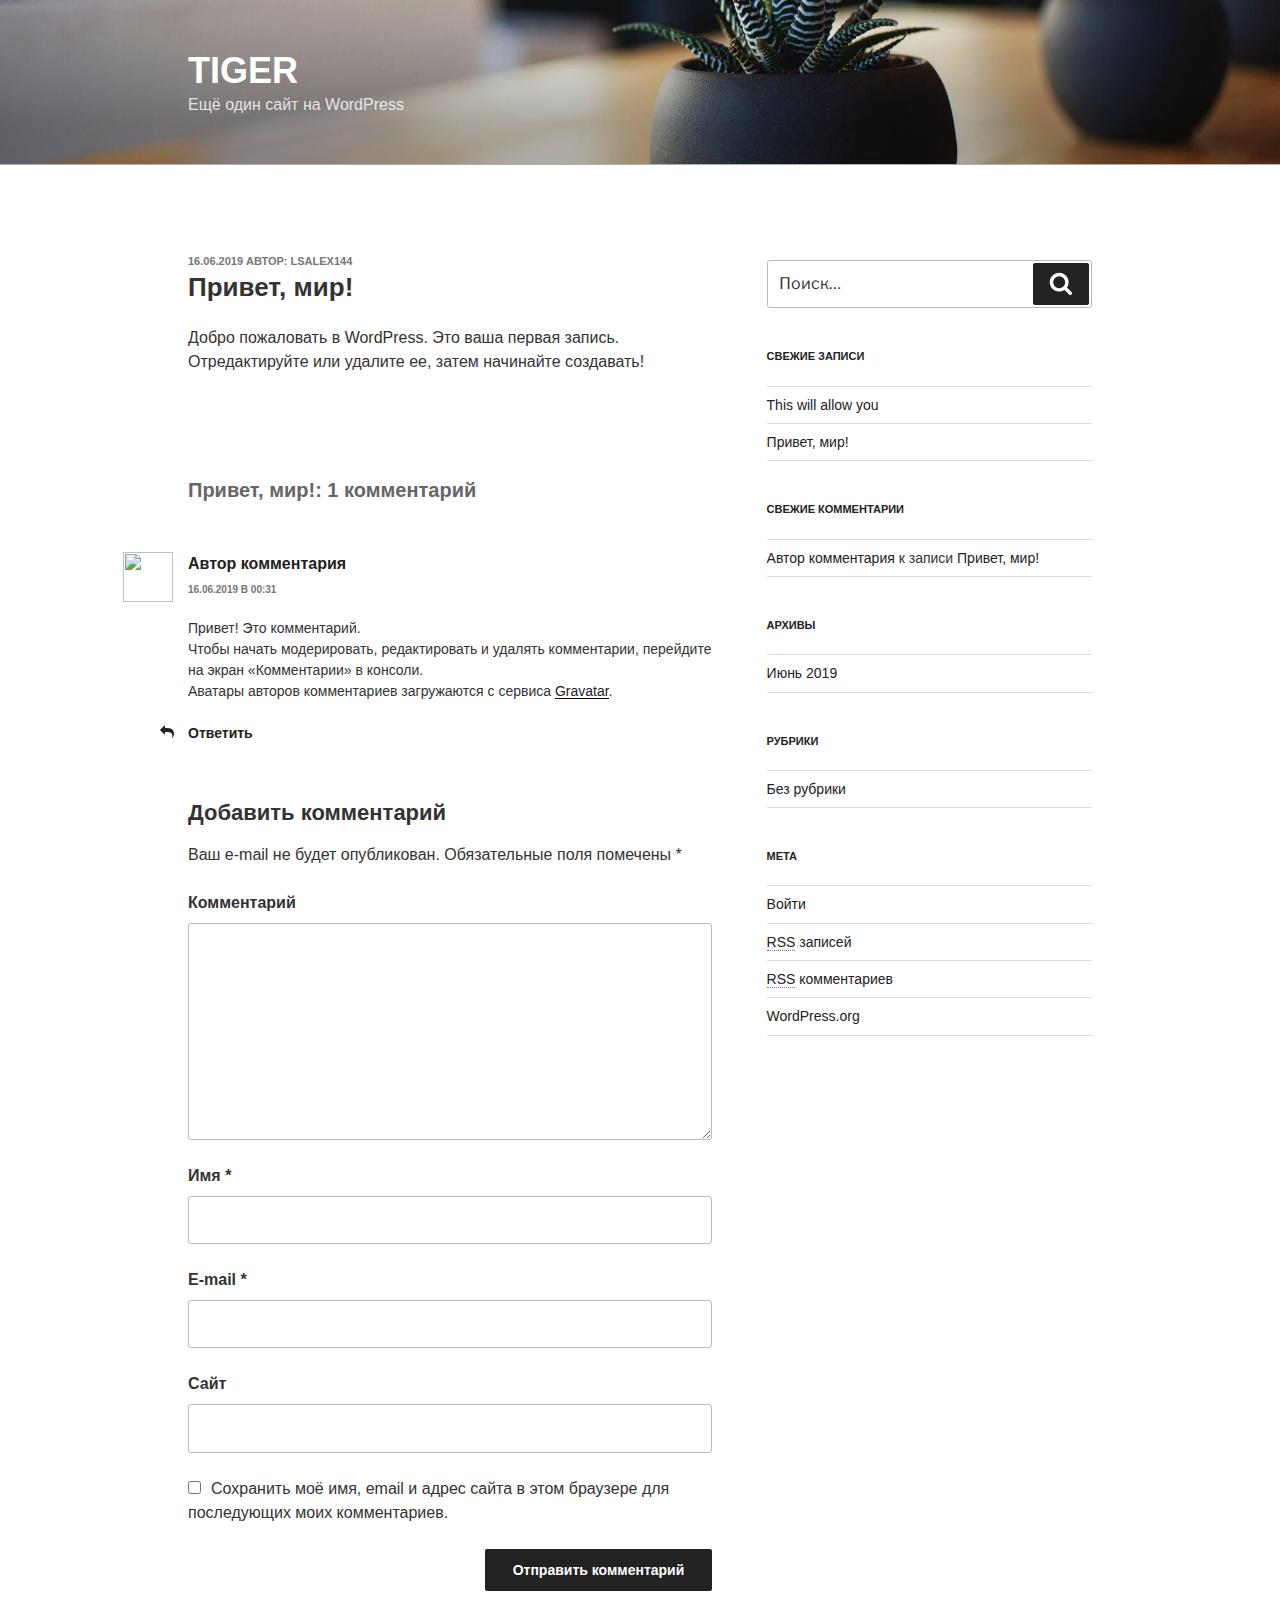
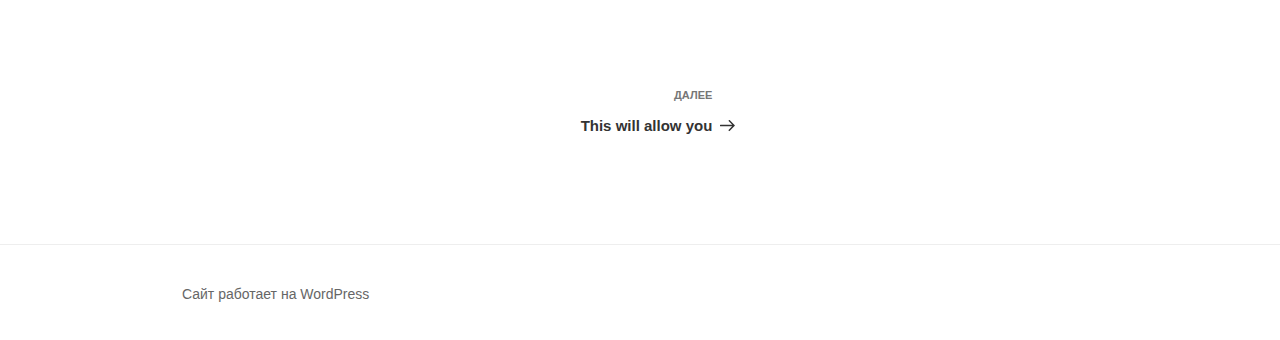
==== commit 2428cc63: "firf" ====
--- a/2019/06/16/%d0%bf%d1%80%d0%b8%d0%b2%d0%b5%d1%82-%d0%bc%d0%b8%d1%80/index.html
+++ b/2019/06/16/%d0%bf%d1%80%d0%b8%d0%b2%d0%b5%d1%82-%d0%bc%d0%b8%d1%80/index.html
@@ -47,6 +47,7 @@
 <link rel='https://api.w.org/' href='https://lsalex133.github.io/tiger/wp-json/' />
 <link rel="EditURI" type="application/rsd+xml" title="RSD" href="https://lsalex133.github.io/tiger/xmlrpc.php?rsd" />
 <link rel="wlwmanifest" type="application/wlwmanifest+xml" href="https://lsalex133.github.io/tiger/wp-includes/wlwmanifest.xml" /> 
+<link rel='next' title='This will allow you' href='https://lsalex133.github.io/tiger/2019/06/17/this-will-allow-you/' />
 <meta name="generator" content="WordPress 5.2.1" />
 <link rel="canonical" href="https://lsalex133.github.io/tiger/2019/06/16/%d0%bf%d1%80%d0%b8%d0%b2%d0%b5%d1%82-%d0%bc%d0%b8%d1%80/" />
 <link rel='shortlink' href='https://lsalex133.github.io/tiger/?p=1' />
@@ -152,6 +153,10 @@
 	
 </div><!-- #comments -->
 
+	<nav class="navigation post-navigation" role="navigation">
+		<h2 class="screen-reader-text">Навигация по записям</h2>
+		<div class="nav-links"><div class="nav-next"><a href="https://lsalex133.github.io/tiger/2019/06/17/this-will-allow-you/" rel="next"><span class="screen-reader-text">Следующая запись</span><span aria-hidden="true" class="nav-subtitle">Далее</span> <span class="nav-title">This will allow you<span class="nav-title-icon-wrapper"><svg class="icon icon-arrow-right" aria-hidden="true" role="img"> <use href="#icon-arrow-right" xlink:href="#icon-arrow-right"></use> </svg></span></span></a></div></div>
+	</nav>
 		</main><!-- #main -->
 	</div><!-- #primary -->
 	
@@ -166,6 +171,9 @@
 	<button type="submit" class="search-submit"><svg class="icon icon-search" aria-hidden="true" role="img"> <use href="#icon-search" xlink:href="#icon-search"></use> </svg><span class="screen-reader-text">Поиск</span></button>
 </form>
 </section>		<section id="recent-posts-2" class="widget widget_recent_entries">		<h2 class="widget-title">Свежие записи</h2>		<ul>
+											<li>
+					<a href="https://lsalex133.github.io/tiger/2019/06/17/this-will-allow-you/">This will allow you</a>
+									</li>
 											<li>
 					<a href="https://lsalex133.github.io/tiger/2019/06/16/%d0%bf%d1%80%d0%b8%d0%b2%d0%b5%d1%82-%d0%bc%d0%b8%d1%80/">Привет, мир!</a>
 									</li>
